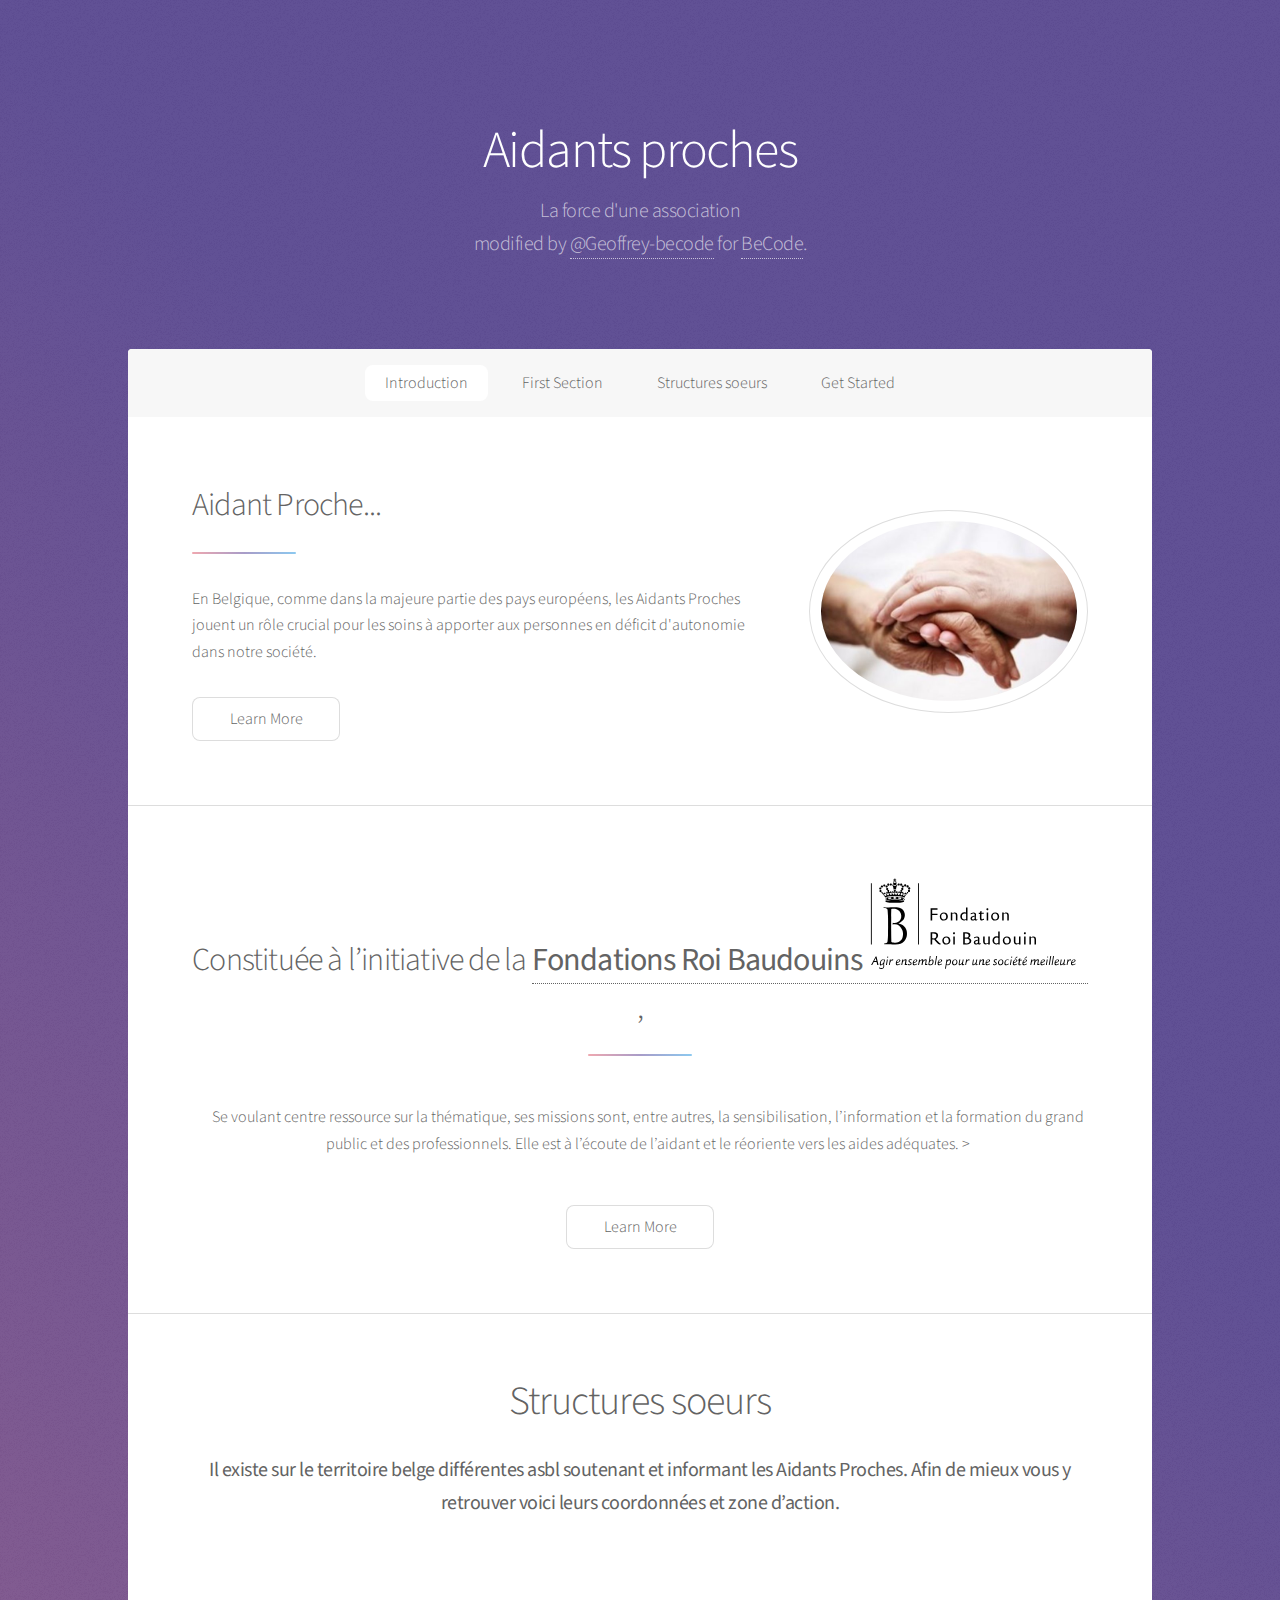
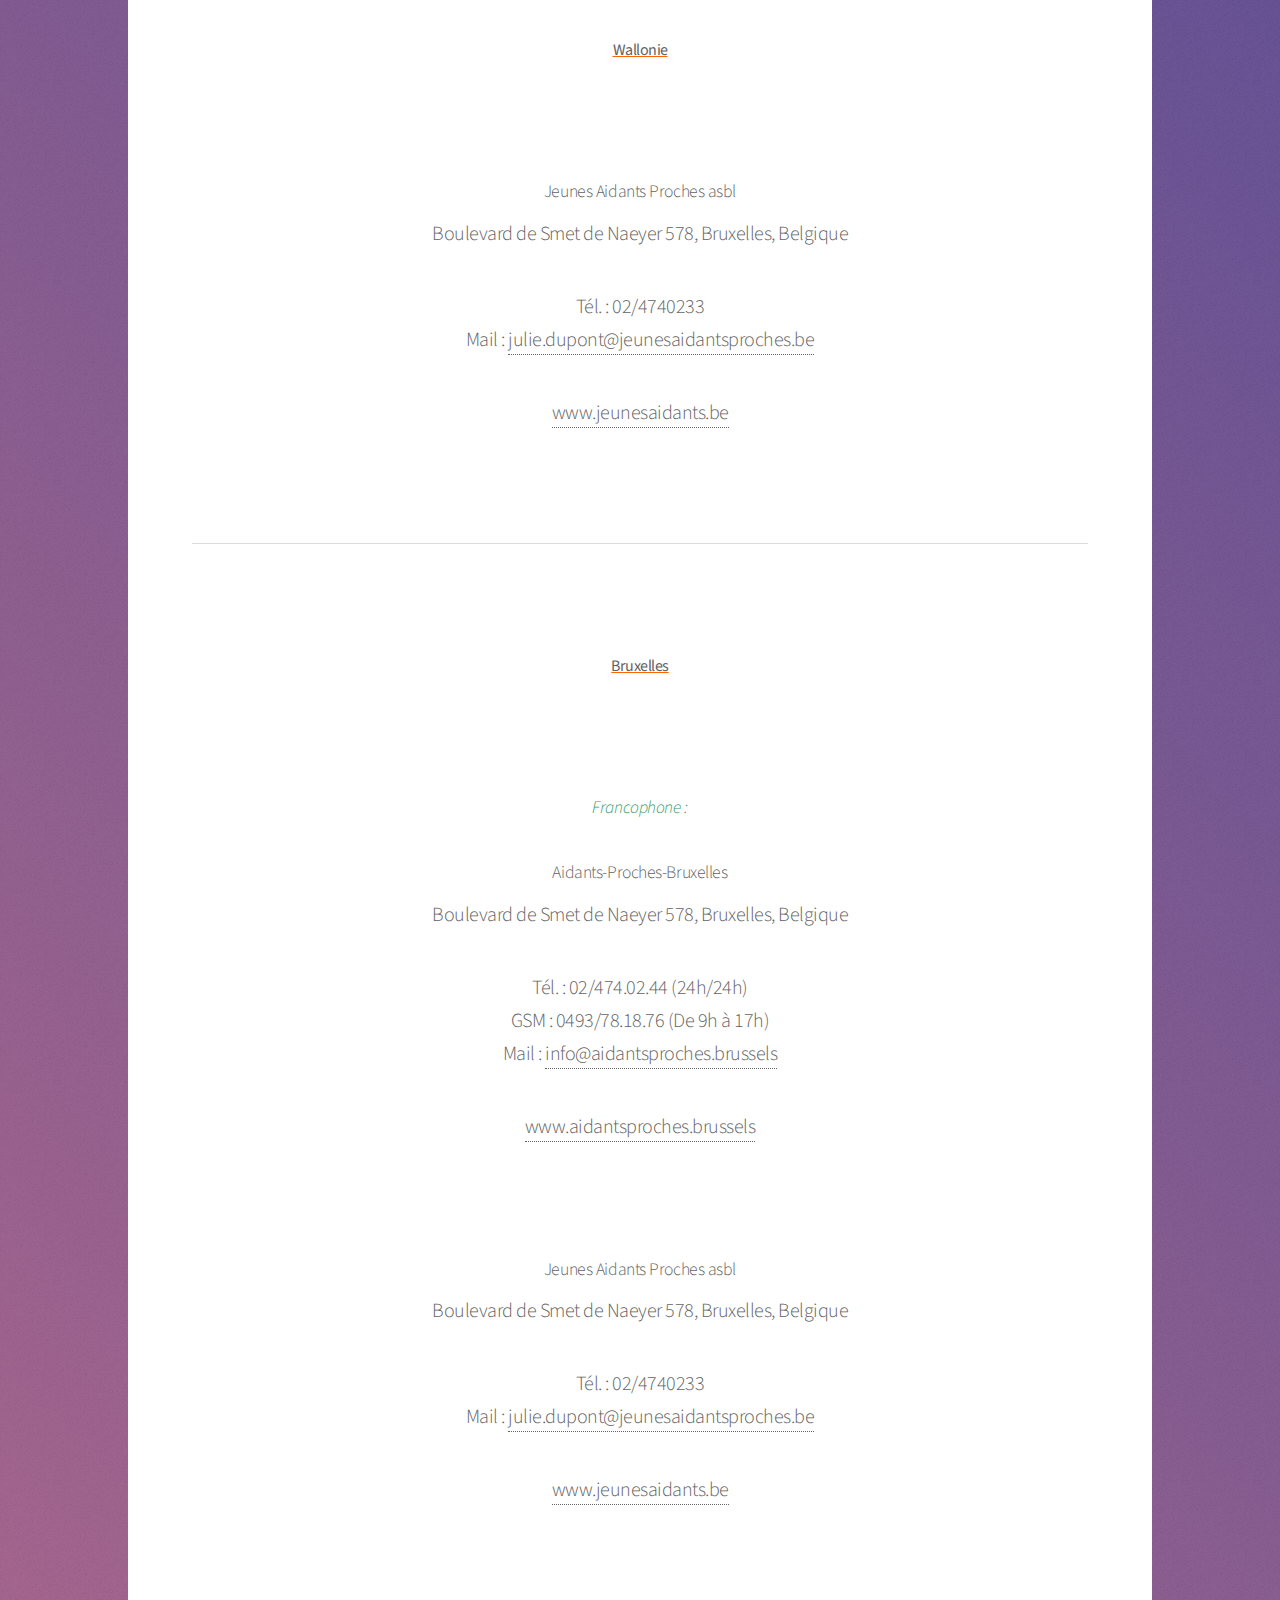
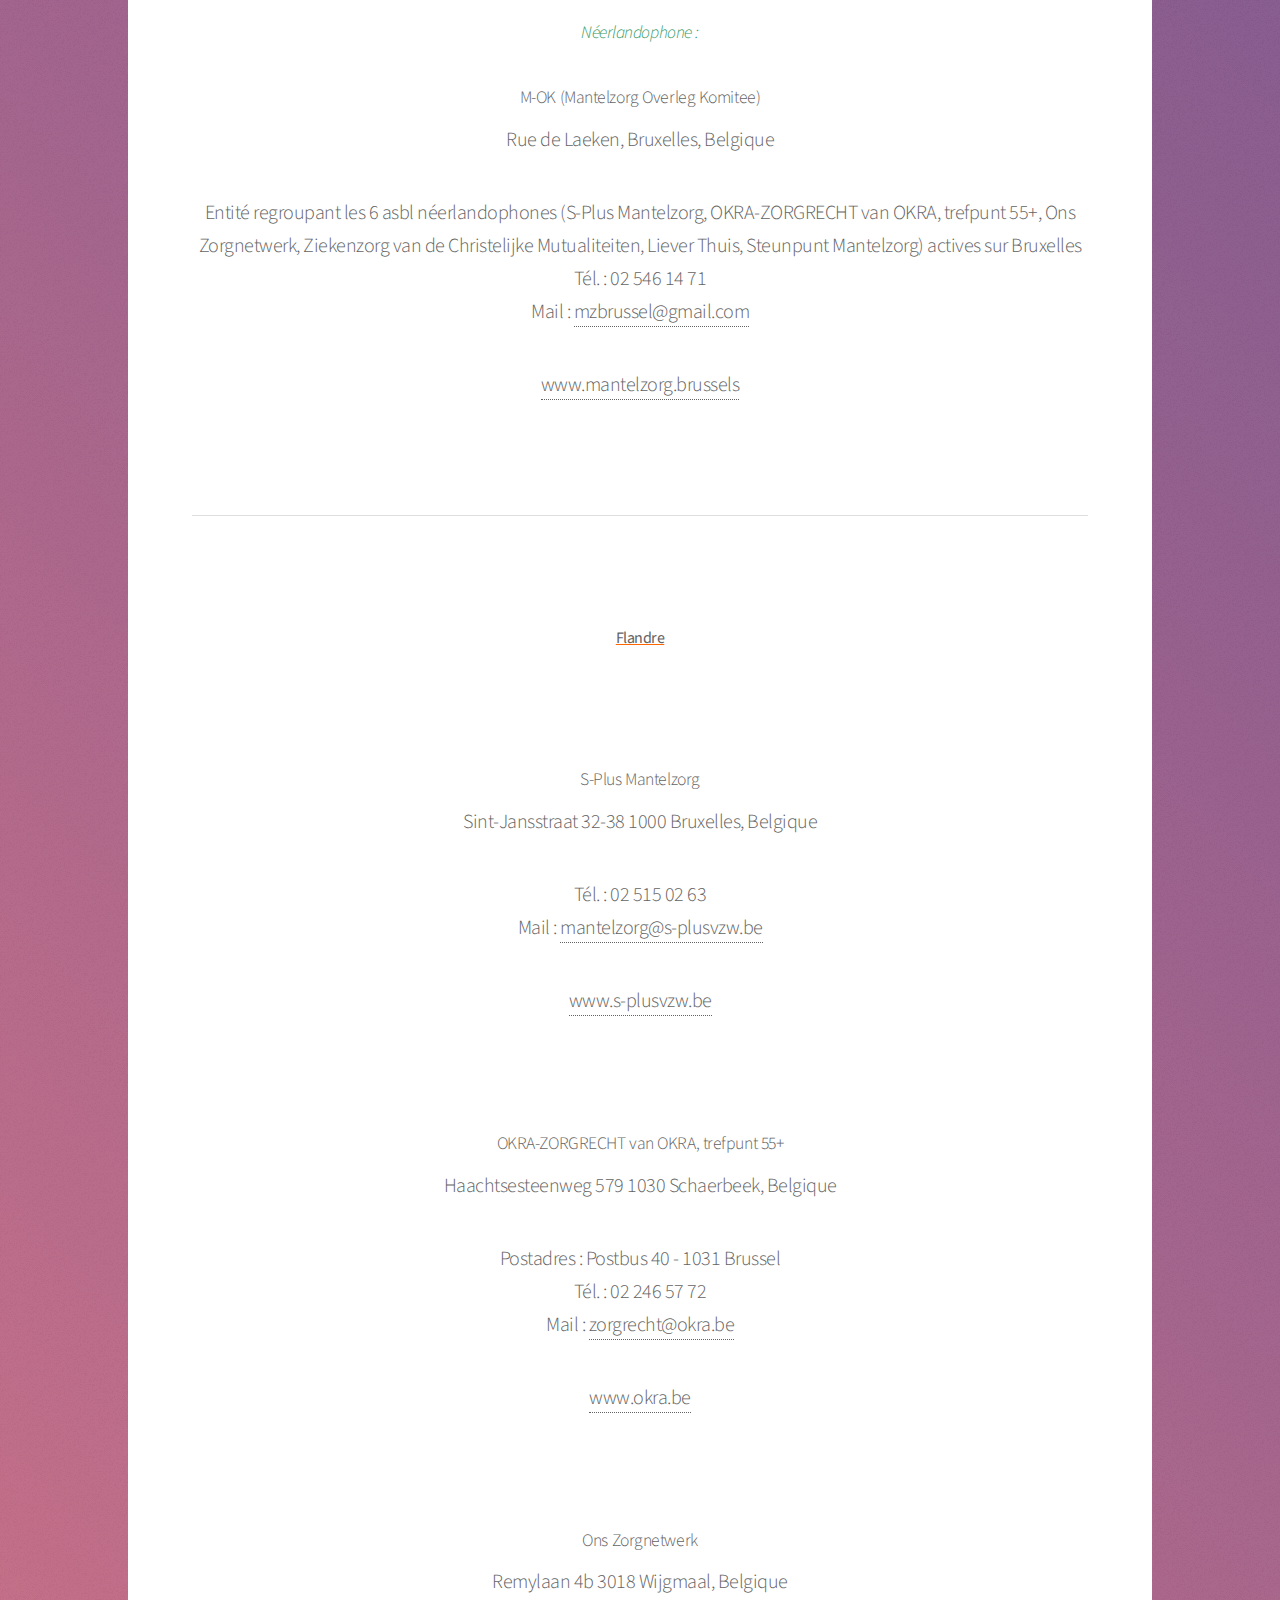
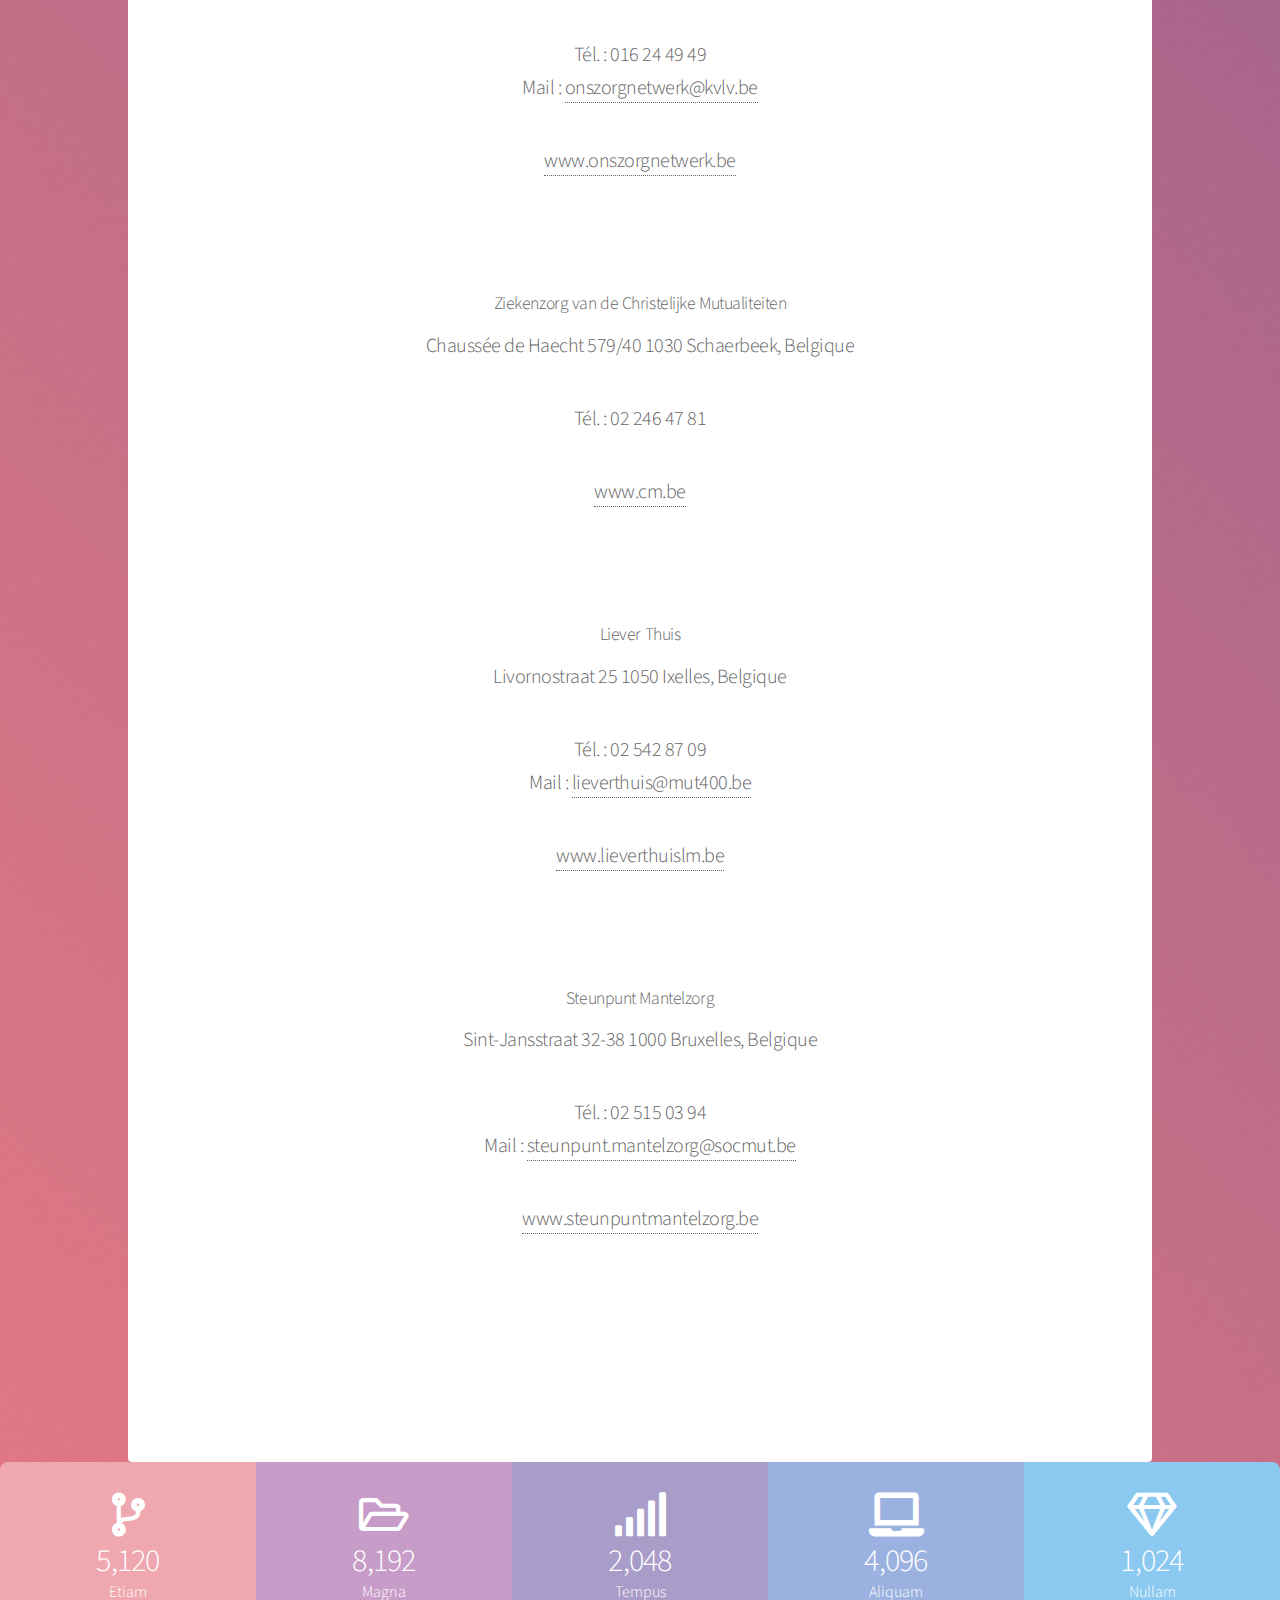
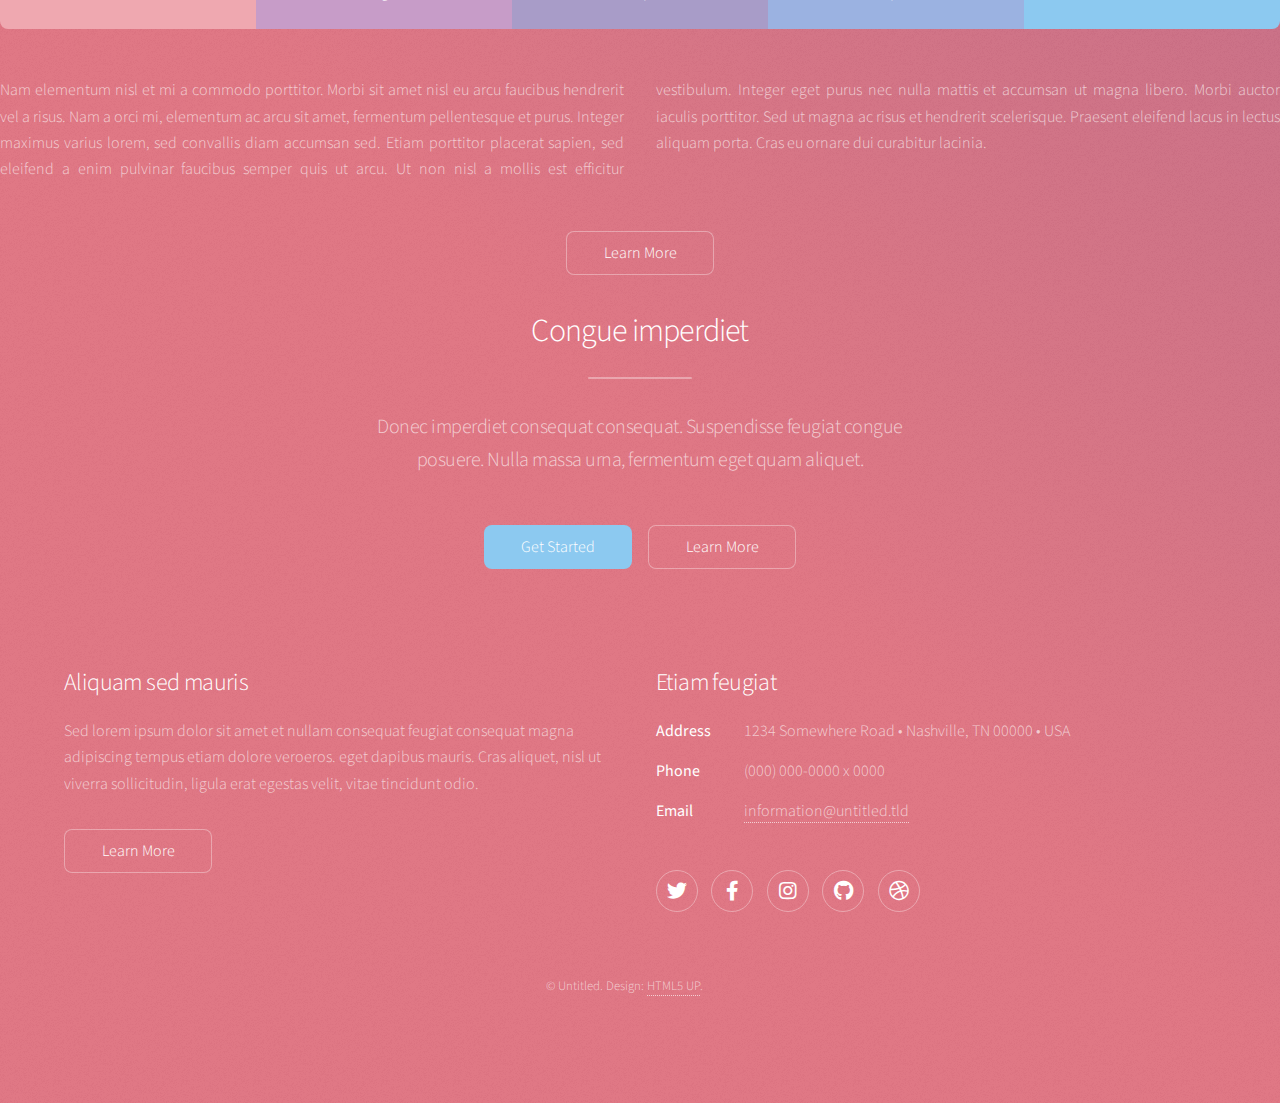
==== index.html @ 50bc7b6e "update" ====
<!DOCTYPE HTML>
<!--
	Stellar by HTML5 UP
	html5up.net | @ajlkn
	Free for personal and commercial use under the CCA 3.0 license (html5up.net/license)
-->
<html>
	<head>
		<title>Aidants proches ASBL | Représentation, Soutien, Information et Défense de la situation de l’Aidant Proche</title>
		<meta charset="utf-8" />
		<meta name="viewport" content="width=device-width, initial-scale=1, user-scalable=no" />
		<link rel="stylesheet" href="assets/css/main.css" />
		<noscript><link rel="stylesheet" href="assets/css/noscript.css" /></noscript>
	</head>
	<body class="is-preload">

		<!-- Wrapper -->
			<div id="wrapper">

				<!-- Header -->
					<header id="header" class="alt">
						<span class="logo"><img src="images/AP-logo-siège-quadri-CS5.jpg" alt="" /></span>
						<h1>Aidants proches</h1>
						<p>La force d'une association <br />
						modified by <a href="https://github.com/Geoffrey-becode">@Geoffrey-becode</a> for <a href="https://www.becode.org/">BeCode</a>.</p>
					</header>

				<!-- Nav -->
					<nav id="nav">
						<ul>
							<li><a href="#intro" class="active">Introduction</a></li>
							<li><a href="#first">First Section</a></li>
							<li><a href="#second">Structures soeurs</a></li>
							<li><a href="#cta">Get Started</a></li>
						</ul>
					</nav>

				<!-- Main -->
					<div id="main">

						<!-- Introduction -->
							<section id="intro" class="main">
								<div class="spotlight">
									<div class="content">
										<header class="major">
											<h2>Aidant Proche...</h2>
										</header>
										<p>En Belgique, comme dans la majeure partie des pays europ&eacute;ens, les Aidants Proches jouent un r&ocirc;le crucial pour les soins &agrave; apporter aux personnes en d&eacute;ficit d'autonomie dans notre soci&eacute;t&eacute;.</p>
										<ul class="actions">
											<li><a href="generic.html" class="button">Learn More</a></li>
										</ul>
									</div>
									<span class="image"><img src="images/aidant-proche-480x300.jpg" alt="" /></span>
								</div>
							</section>

						<!-- First Section -->
							<section id="first" class="main special">
								<header class="major">
									<h2>Constitu&eacute;e &agrave; l&rsquo;initiative de la <a href="https://www.kbs-frb.be/fr/" target="_blank"><strong> Fondations Roi Baudouins </strong> <span class="image" id="kbs"><img src="images/kbs_logo_fr.svg" alt="" /></span></a>,</h2>
								</header>
								<ul class="content">
									<p  l&rsquo;asbl Aidants Proches a pour but d&rsquo;aider et soutenir l&rsquo;aidant proche, dans toute sa transversalit&eacute;, quelle que soit la situation de d&eacute;pendance &agrave; laquelle il est confront&eacute;.
									L&rsquo;asbl se veut organe de vigilance et contribue &agrave; la reconnaissance officielle et &agrave; l&rsquo;acc&egrave;s aux droits sociaux pour aidants proches.<br />Se voulant centre ressource sur la th&eacute;matique, ses missions sont, entre autres, la sensibilisation, l&rsquo;information et la formation du grand public et des professionnels. Elle est &agrave; l&rsquo;&eacute;coute de l&rsquo;aidant et le r&eacute;oriente vers les aides ad&eacute;quates. ><p></p>
								</ul>
								<footer class="major">
									<ul class="actions special">
										<li><a href="generic.html" class="button">Learn More</a></li>
									</ul>
								</footer>
							</section>

						<!-- Second Section -->
							<section id="second" class="main special">
								<header class="major">
									<h1>
										Structures soeurs</h1>
									<div class="textualcontent main">
												<p><strong>Il existe sur le territoire belge diff&eacute;rentes asbl soutenant et informant les Aidants Proches. Afin de mieux vous y retrouver voici leurs coordonn&eacute;es et zone d&rsquo;action.</strong></p>
									<p>&nbsp;</p>
									<p><span style="text-decoration: underline; color: #ff6600; font-size: medium;"><strong>Wallonie</strong></span></p>
									<p>&nbsp;</p>
									<h4>Jeunes Aidants Proches&nbsp;asbl</h4>
									<p class="address">Boulevard de Smet de Naeyer 578, Bruxelles, Belgique</p>
									<p class="infosuppl">T&eacute;l. : 02/4740233<br /> Mail : <a href="mailto:julie.dupont@jeunesaidantsproches.be" target="_blank">julie.dupont@jeunesaidantsproches.be</a></p>
									<p class="infosuppl"><a href="https://www.jeunesaidantsproches.be/" target="_blank">www.jeunesaidants.be</a></p>
									<p class="infosuppl">&nbsp;</p>
									<hr />
									<p class="infosuppl">&nbsp;</p>
									<p class="infosuppl"><span style="text-decoration: underline; color: #ff6600; font-size: medium;"><strong>Bruxelles</strong></span></p>
									<p class="infosuppl">&nbsp;</p>
									<h4><em><span style="color: #339966;">Francophone&nbsp;:</span><br /><br /></em></h4>
									<h4>Aidants-Proches-Bruxelles</h4>
									<p class="address">Boulevard de Smet de Naeyer 578, Bruxelles, Belgique</p>
									<p class="infosuppl">T&eacute;l. : 02/474.02.44 (24h/24h) <br /> GSM : 0493/78.18.76 (De 9h &agrave; 17h)<br /> Mail : <a href="mailto:info@aidantsproches.brussels">info@aidantsproches.brussels</a></p>
									<p class="infosuppl"><a href="https://www.aidantsproches.brussels/" target="_blank">www.aidantsproches.brussels</a></p>
									<p class="infosuppl">&nbsp;</p>
									<h4>Jeunes Aidants Proches&nbsp;asbl</h4>
									<p class="address">Boulevard de Smet de Naeyer 578, Bruxelles, Belgique</p>
									<p class="infosuppl">T&eacute;l. : 02/4740233<br /> Mail : <a href="mailto:julie.dupont@jeunesaidantsproches.be" target="_blank">julie.dupont@jeunesaidantsproches.be</a></p>
									<p class="infosuppl"><a href="https://www.jeunesaidantsproches.be/" target="_blank">www.jeunesaidants.be</a></p>
									<p class="infosuppl">&nbsp;</p>
									<h4><em><span style="color: #339966;">N&eacute;erlandophone&nbsp;:</span></em></h4>
									<h4><br />M-OK (Mantelzorg Overleg Komitee)</h4>
									<p class="address">Rue de Laeken, Bruxelles, Belgique</p>
									<p class="infosuppl">Entit&eacute; regroupant les 6 asbl n&eacute;erlandophones (S-Plus Mantelzorg, OKRA-ZORGRECHT van OKRA, trefpunt 55+, Ons Zorgnetwerk, Ziekenzorg van de Christelijke Mutualiteiten, Liever Thuis, Steunpunt Mantelzorg) actives sur Bruxelles<br /> T&eacute;l. : 02 546 14 71<br /> Mail : <a href="mailto:mzbrussel@gmail.com" target="_blank">mzbrussel@gmail.com</a></p>
									<p class="infosuppl"><a href="http://www.mantelzorg.brussels/" target="_blank">www.mantelzorg.brussels</a></p>
									<p class="infosuppl">&nbsp;</p>
									<hr />
									<p class="infosuppl">&nbsp;</p>
									<p class="infosuppl"><span style="text-decoration: underline; color: #ff6600; font-size: medium;"><strong>Flandre</strong></span></p>
									<p class="infosuppl">&nbsp;</p>
									<h4>S-Plus&nbsp;Mantelzorg</h4>
									<p class="address">Sint-Jansstraat 32-38 1000 Bruxelles, Belgique</p>
									<p class="infosuppl">T&eacute;l. : 02 515&nbsp;02 63<br /> Mail : <a href="mailto:mantelzorg@s-plusvzw.be" target="_blank">mantelzorg@s-plusvzw.be</a></p>
									<p class="infosuppl"><a href="https://www.s-plusvzw.be/Pages/RegioMap.aspx?ori=http%3a%2f%2fwww.s-plusvzw.be%2fpages%2fdefault.aspx" target="_blank">www.s-plusvzw.be</a></p>
									<p class="infosuppl">&nbsp;</p>
									<h4>OKRA-ZORGRECHT van OKRA, trefpunt 55+</h4>
									<p class="address">Haachtsesteenweg 579 1030 Schaerbeek, Belgique</p>
									<p class="infosuppl">Postadres : Postbus 40 - 1031 Brussel<br /> T&eacute;l. : 02 246 57 72<br /> Mail : <a href="mailto:zorgrecht@okra.be" target="_blank">zorgrecht@okra.be</a></p>
									<p class="infosuppl"><a href="https://www.okra.be/" target="_blank">www.okra.be</a></p>
									<p class="infosuppl">&nbsp;</p>
									<h4>Ons Zorgnetwerk</h4>
									<p class="address">Remylaan 4b 3018 Wijgmaal, Belgique</p>
									<p class="infosuppl">T&eacute;l. : 016 24 49 49<br /> Mail : <a href="mailto:onszorgnetwerk@kvlv.be" target="_blank">onszorgnetwerk@kvlv.be</a></p>
									<p class="infosuppl"><a href="http://www.onszorgnetwerk.be/" target="_blank">www.onszorgnetwerk.be</a></p>
									<p class="infosuppl">&nbsp;</p>
									<h4>Ziekenzorg van de Christelijke Mutualiteiten</h4>
									<p class="address">Chauss&eacute;e de Haecht 579/40 1030 Schaerbeek, Belgique</p>
									<p class="infosuppl">T&eacute;l. : 02 246 47 81</p>
									<p class="infosuppl"><a href="https://www.cm.be/" target="_blank">www.cm.be</a></p>
									<p class="infosuppl">&nbsp;</p>
									<h4>Liever Thuis</h4>
									<p class="address">Livornostraat 25 1050 Ixelles, Belgique</p>
									<p class="infosuppl">T&eacute;l. : 02 542 87 09<br /> Mail : <a href="mailto:lieverthuis@mut400.be" target="_blank">lieverthuis@mut400.be</a></p>
									<p class="infosuppl"><a href="http://www.lieverthuislm.be" target="_blank">www.lieverthuislm.be</a></p>
									<p class="infosuppl">&nbsp;</p>
									<h4>Steunpunt Mantelzorg</h4>
									<p class="address">Sint-Jansstraat 32-38 1000 Bruxelles, Belgique</p>
									<p class="infosuppl">T&eacute;l. : 02 515 03 94<br /> Mail : <a href="mailto:steunpunt.mantelzorg@socmut.be" target="_blank">steunpunt.mantelzorg@socmut.be</a></p>
									<p class="infosuppl"><a href="http://www.steunpuntmantelzorg.be/" target="_blank">www.steunpuntmantelzorg.be</a></p>
									<p>&nbsp;</p>
									<p class="infosuppl">&nbsp;</p>	</div>
												</div>
											</div>
										</div>
								</header>
								<ul class="statistics">
									<li class="style1">
										<span class="icon solid fa-code-branch"></span>
										<strong>5,120</strong> Etiam
									</li>
									<li class="style2">
										<span class="icon fa-folder-open"></span>
										<strong>8,192</strong> Magna
									</li>
									<li class="style3">
										<span class="icon solid fa-signal"></span>
										<strong>2,048</strong> Tempus
									</li>
									<li class="style4">
										<span class="icon solid fa-laptop"></span>
										<strong>4,096</strong> Aliquam
									</li>
									<li class="style5">
										<span class="icon fa-gem"></span>
										<strong>1,024</strong> Nullam
									</li>
								</ul>
								<p class="content">Nam elementum nisl et mi a commodo porttitor. Morbi sit amet nisl eu arcu faucibus hendrerit vel a risus. Nam a orci mi, elementum ac arcu sit amet, fermentum pellentesque et purus. Integer maximus varius lorem, sed convallis diam accumsan sed. Etiam porttitor placerat sapien, sed eleifend a enim pulvinar faucibus semper quis ut arcu. Ut non nisl a mollis est efficitur vestibulum. Integer eget purus nec nulla mattis et accumsan ut magna libero. Morbi auctor iaculis porttitor. Sed ut magna ac risus et hendrerit scelerisque. Praesent eleifend lacus in lectus aliquam porta. Cras eu ornare dui curabitur lacinia.</p>
								<footer class="major">
									<ul class="actions special">
										<li><a href="generic.html" class="button">Learn More</a></li>
									</ul>
								</footer>
							</section>

						<!-- Get Started -->
							<section id="cta" class="main special">
								<header class="major">
									<h2>Congue imperdiet</h2>
									<p>Donec imperdiet consequat consequat. Suspendisse feugiat congue<br />
									posuere. Nulla massa urna, fermentum eget quam aliquet.</p>
								</header>
								<footer class="major">
									<ul class="actions special">
										<li><a href="generic.html" class="button primary">Get Started</a></li>
										<li><a href="generic.html" class="button">Learn More</a></li>
									</ul>
								</footer>
							</section>

					</div>

				<!-- Footer -->
					<footer id="footer">
						<section>
							<h2>Aliquam sed mauris</h2>
							<p>Sed lorem ipsum dolor sit amet et nullam consequat feugiat consequat magna adipiscing tempus etiam dolore veroeros. eget dapibus mauris. Cras aliquet, nisl ut viverra sollicitudin, ligula erat egestas velit, vitae tincidunt odio.</p>
							<ul class="actions">
								<li><a href="generic.html" class="button">Learn More</a></li>
							</ul>
						</section>
						<section>
							<h2>Etiam feugiat</h2>
							<dl class="alt">
								<dt>Address</dt>
								<dd>1234 Somewhere Road &bull; Nashville, TN 00000 &bull; USA</dd>
								<dt>Phone</dt>
								<dd>(000) 000-0000 x 0000</dd>
								<dt>Email</dt>
								<dd><a href="#">information@untitled.tld</a></dd>
							</dl>
							<ul class="icons">
								<li><a href="#" class="icon brands fa-twitter alt"><span class="label">Twitter</span></a></li>
								<li><a href="#" class="icon brands fa-facebook-f alt"><span class="label">Facebook</span></a></li>
								<li><a href="#" class="icon brands fa-instagram alt"><span class="label">Instagram</span></a></li>
								<li><a href="#" class="icon brands fa-github alt"><span class="label">GitHub</span></a></li>
								<li><a href="#" class="icon brands fa-dribbble alt"><span class="label">Dribbble</span></a></li>
							</ul>
						</section>
						<p class="copyright">&copy; Untitled. Design: <a href="https://html5up.net">HTML5 UP</a>.</p>
					</footer>

			</div>

		<!-- Scripts -->
			<script src="assets/js/jquery.min.js"></script>
			<script src="assets/js/jquery.scrollex.min.js"></script>
			<script src="assets/js/jquery.scrolly.min.js"></script>
			<script src="assets/js/browser.min.js"></script>
			<script src="assets/js/breakpoints.min.js"></script>
			<script src="assets/js/util.js"></script>
			<script src="assets/js/main.js"></script>

	</body>
</html>
---- assets/css/main.css ----
@import url(fontawesome-all.min.css);
@import 'https://fonts.googleapis.com/css?family=Source+Sans+Pro:300,400';

/*
	Stellar by HTML5 UP
	html5up.net | @ajlkn
	Free for personal and commercial use under the CCA 3.0 license (html5up.net/license)
*/

html, body, div, span, applet, object,
iframe, h1, h2, h3, h4, h5, h6, p, blockquote,
pre, a, abbr, acronym, address, big, cite,
code, del, dfn, em, img, ins, kbd, q, s, samp,
small, strike, strong, sub, sup, tt, var, b,
u, i, center, dl, dt, dd, ol, ul, li, fieldset,
form, label, legend, table, caption, tbody,
tfoot, thead, tr, th, td, article, aside,
canvas, details, embed, figure, figcaption,
footer, header, hgroup, menu, nav, output, ruby,
section, summary, time, mark, audio, video {
	margin: 0;
	padding: 0;
	border: 0;
	font-size: 100%;
	font: inherit;
	vertical-align: baseline;}

article, aside, details, figcaption, figure,
footer, header, hgroup, menu, nav, section {
	display: block;}

body {
	line-height: 1;
}

ol, ul {
	list-style: none;
}

blockquote, q {
	quotes: none;
}

	blockquote:before, blockquote:after, q:before, q:after {
		content: '';
		content: none;
	}

table {
	border-collapse: collapse;
	border-spacing: 0;
}

body {
	-webkit-text-size-adjust: none;
}

mark {
	background-color: transparent;
	color: inherit;
}

input::-moz-focus-inner {
	border: 0;
	padding: 0;
}

input, select, textarea {
	-moz-appearance: none;
	-webkit-appearance: none;
	-ms-appearance: none;
	appearance: none;
}

/* Basic */

	@-ms-viewport {
		width: device-width;
	}

	body {
		-ms-overflow-style: scrollbar;
	}

	@media screen and (max-width: 480px) {

		html, body {
			min-width: 320px;
		}

	}

	html {
		box-sizing: border-box;
	}

	*, *:before, *:after {
		box-sizing: inherit;
	}

	body {
		background-color: #935d8c;
		background-image: url("images/overlay.png"), -moz-linear-gradient(45deg, #e37682 15%, #5f4d93 85%);
		background-image: url("images/overlay.png"), -webkit-linear-gradient(45deg, #e37682 15%, #5f4d93 85%);
		background-image: url("images/overlay.png"), -ms-linear-gradient(45deg, #e37682 15%, #5f4d93 85%);
		background-image: url("images/overlay.png"), linear-gradient(45deg, #e37682 15%, #5f4d93 85%);
	}

		body.is-preload *, body.is-preload *:before, body.is-preload *:after {
			-moz-animation: none !important;
			-webkit-animation: none !important;
			-ms-animation: none !important;
			animation: none !important;
			-moz-transition: none !important;
			-webkit-transition: none !important;
			-ms-transition: none !important;
			transition: none !important;
		}

/* Type */

	body {
		background-color: #935d8c;
		color: rgba(255, 255, 255, 0.65);
	}

	body, input, select, textarea {
		font-family: "Source Sans Pro", Helvetica, sans-serif;
		font-size: 17pt;
		font-weight: 300;
		line-height: 1.65;
	}

		@media screen and (max-width: 1680px) {

			body, input, select, textarea {
				font-size: 14pt;
			}

		}

		@media screen and (max-width: 1280px) {

			body, input, select, textarea {
				font-size: 12pt;
			}

		}

		@media screen and (max-width: 360px) {

			body, input, select, textarea {
				font-size: 11pt;
			}

		}

	a {
		-moz-transition: color 0.2s ease, border-bottom 0.2s ease;
		-webkit-transition: color 0.2s ease, border-bottom 0.2s ease;
		-ms-transition: color 0.2s ease, border-bottom 0.2s ease;
		transition: color 0.2s ease, border-bottom 0.2s ease;
		text-decoration: none;
		border-bottom: dotted 1px;
		color: inherit;
	}

		a:hover {
			border-bottom-color: transparent;
		}

	strong, b {
		font-weight: 400;
	}

	em, i {
		font-style: italic;
	}

	p {
		margin: 0 0 2em 0;
	}

		p.content {
			-moz-columns: 20em 2;
			-webkit-columns: 20em 2;
			-ms-columns: 20em 2;
			columns: 20em 2;
			-moz-column-gap: 2em;
			-webkit-column-gap: 2em;
			-ms-column-gap: 2em;
			column-gap: 2em;
			text-align: justify;
		}

	h1, h2, h3, h4, h5, h6 {
		font-weight: 300;
		line-height: 1.5;
		margin: 0 0 0.7em 0;
		letter-spacing: -0.025em;
	}

		h1 a, h2 a, h3 a, h4 a, h5 a, h6 a {
			color: inherit;
			text-decoration: none;
		}

	h1 {
		font-size: 2.5em;
		line-height: 1.2;
	}

	h2 {
		font-size: 1.5em;
	}

	h3 {
		font-size: 1.25em;
	}

	h4 {
		font-size: 1.1em;
	}

	h5 {
		font-size: 0.9em;
	}

	h6 {
		font-size: 0.7em;
	}

	@media screen and (max-width: 736px) {

		h1 {
			font-size: 2em;
		}

	}

	sub {
		font-size: 0.8em;
		position: relative;
		top: 0.5em;
	}

	sup {
		font-size: 0.8em;
		position: relative;
		top: -0.5em;
	}

	blockquote {
		border-left: solid 4px;
		font-style: italic;
		margin: 0 0 2em 0;
		padding: 0.5em 0 0.5em 2em;
	}

	code {
		border-radius: 8px;
		border: solid 1px;
		font-family: "Courier New", monospace;
		font-size: 0.9em;
		margin: 0 0.25em;
		padding: 0.25em 0.65em;
	}

	pre {
		-webkit-overflow-scrolling: touch;
		font-family: "Courier New", monospace;
		font-size: 0.9em;
		margin: 0 0 2em 0;
	}

		pre code {
			display: block;
			line-height: 1.75;
			padding: 1em 1.5em;
			overflow-x: auto;
		}

	hr {
		border: 0;
		border-bottom: solid 1px;
		margin: 2em 0;
	}

		hr.major {
			margin: 3em 0;
		}

	.align-left {
		text-align: left;
	}

	.align-center {
		text-align: center;
	}

	.align-right {
		text-align: right;
	}

	input, select, textarea {
		color: #ffffff;
	}

	a:hover {
		color: #ffffff;
	}

	strong, b {
		color: #ffffff;
	}

	h1, h2, h3, h4, h5, h6 {
		color: #ffffff;
	}

	blockquote {
		border-left-color: rgba(255, 255, 255, 0.35);
	}

	code {
		background: rgba(255, 255, 255, 0.075);
		border-color: rgba(255, 255, 255, 0.35);
	}

	hr {
		border-bottom-color: rgba(255, 255, 255, 0.35);
	}

/* Row */

	.row {
		display: flex;
		flex-wrap: wrap;
		box-sizing: border-box;
		align-items: stretch;
	}

		.row > * {
			box-sizing: border-box;
		}

		.row.gtr-uniform > * > :last-child {
			margin-bottom: 0;
		}

		.row.aln-left {
			justify-content: flex-start;
		}

		.row.aln-center {
			justify-content: center;
		}

		.row.aln-right {
			justify-content: flex-end;
		}

		.row.aln-top {
			align-items: flex-start;
		}

		.row.aln-middle {
			align-items: center;
		}

		.row.aln-bottom {
			align-items: flex-end;
		}

		.row > .imp {
			order: -1;
		}

		.row > .col-1 {
			width: 8.33333%;
		}

		.row > .off-1 {
			margin-left: 8.33333%;
		}

		.row > .col-2 {
			width: 16.66667%;
		}

		.row > .off-2 {
			margin-left: 16.66667%;
		}

		.row > .col-3 {
			width: 25%;
		}

		.row > .off-3 {
			margin-left: 25%;
		}

		.row > .col-4 {
			width: 33.33333%;
		}

		.row > .off-4 {
			margin-left: 33.33333%;
		}

		.row > .col-5 {
			width: 41.66667%;
		}

		.row > .off-5 {
			margin-left: 41.66667%;
		}

		.row > .col-6 {
			width: 50%;
		}

		.row > .off-6 {
			margin-left: 50%;
		}

		.row > .col-7 {
			width: 58.33333%;
		}

		.row > .off-7 {
			margin-left: 58.33333%;
		}

		.row > .col-8 {
			width: 66.66667%;
		}

		.row > .off-8 {
			margin-left: 66.66667%;
		}

		.row > .col-9 {
			width: 75%;
		}

		.row > .off-9 {
			margin-left: 75%;
		}

		.row > .col-10 {
			width: 83.33333%;
		}

		.row > .off-10 {
			margin-left: 83.33333%;
		}

		.row > .col-11 {
			width: 91.66667%;
		}

		.row > .off-11 {
			margin-left: 91.66667%;
		}

		.row > .col-12 {
			width: 100%;
		}

		.row > .off-12 {
			margin-left: 100%;
		}

		.row.gtr-0 {
			margin-top: 0;
			margin-left: 0em;
		}

			.row.gtr-0 > * {
				padding: 0 0 0 0em;
			}

			.row.gtr-0.gtr-uniform {
				margin-top: 0em;
			}

				.row.gtr-0.gtr-uniform > * {
					padding-top: 0em;
				}

		.row.gtr-25 {
			margin-top: 0;
			margin-left: -0.375em;
		}

			.row.gtr-25 > * {
				padding: 0 0 0 0.375em;
			}

			.row.gtr-25.gtr-uniform {
				margin-top: -0.375em;
			}

				.row.gtr-25.gtr-uniform > * {
					padding-top: 0.375em;
				}

		.row.gtr-50 {
			margin-top: 0;
			margin-left: -0.75em;
		}

			.row.gtr-50 > * {
				padding: 0 0 0 0.75em;
			}

			.row.gtr-50.gtr-uniform {
				margin-top: -0.75em;
			}

				.row.gtr-50.gtr-uniform > * {
					padding-top: 0.75em;
				}

		.row {
			margin-top: 0;
			margin-left: -1.5em;
		}

			.row > * {
				padding: 0 0 0 1.5em;
			}

			.row.gtr-uniform {
				margin-top: -1.5em;
			}

				.row.gtr-uniform > * {
					padding-top: 1.5em;
				}

		.row.gtr-150 {
			margin-top: 0;
			margin-left: -2.25em;
		}

			.row.gtr-150 > * {
				padding: 0 0 0 2.25em;
			}

			.row.gtr-150.gtr-uniform {
				margin-top: -2.25em;
			}

				.row.gtr-150.gtr-uniform > * {
					padding-top: 2.25em;
				}

		.row.gtr-200 {
			margin-top: 0;
			margin-left: -3em;
		}

			.row.gtr-200 > * {
				padding: 0 0 0 3em;
			}

			.row.gtr-200.gtr-uniform {
				margin-top: -3em;
			}

				.row.gtr-200.gtr-uniform > * {
					padding-top: 3em;
				}

		@media screen and (max-width: 1680px) {

			.row {
				display: flex;
				flex-wrap: wrap;
				box-sizing: border-box;
				align-items: stretch;
			}

				.row > * {
					box-sizing: border-box;
				}

				.row.gtr-uniform > * > :last-child {
					margin-bottom: 0;
				}

				.row.aln-left {
					justify-content: flex-start;
				}

				.row.aln-center {
					justify-content: center;
				}

				.row.aln-right {
					justify-content: flex-end;
				}

				.row.aln-top {
					align-items: flex-start;
				}

				.row.aln-middle {
					align-items: center;
				}

				.row.aln-bottom {
					align-items: flex-end;
				}

				.row > .imp-xlarge {
					order: -1;
				}

				.row > .col-1-xlarge {
					width: 8.33333%;
				}

				.row > .off-1-xlarge {
					margin-left: 8.33333%;
				}

				.row > .col-2-xlarge {
					width: 16.66667%;
				}

				.row > .off-2-xlarge {
					margin-left: 16.66667%;
				}

				.row > .col-3-xlarge {
					width: 25%;
				}

				.row > .off-3-xlarge {
					margin-left: 25%;
				}

				.row > .col-4-xlarge {
					width: 33.33333%;
				}

				.row > .off-4-xlarge {
					margin-left: 33.33333%;
				}

				.row > .col-5-xlarge {
					width: 41.66667%;
				}

				.row > .off-5-xlarge {
					margin-left: 41.66667%;
				}

				.row > .col-6-xlarge {
					width: 50%;
				}

				.row > .off-6-xlarge {
					margin-left: 50%;
				}

				.row > .col-7-xlarge {
					width: 58.33333%;
				}

				.row > .off-7-xlarge {
					margin-left: 58.33333%;
				}

				.row > .col-8-xlarge {
					width: 66.66667%;
				}

				.row > .off-8-xlarge {
					margin-left: 66.66667%;
				}

				.row > .col-9-xlarge {
					width: 75%;
				}

				.row > .off-9-xlarge {
					margin-left: 75%;
				}

				.row > .col-10-xlarge {
					width: 83.33333%;
				}

				.row > .off-10-xlarge {
					margin-left: 83.33333%;
				}

				.row > .col-11-xlarge {
					width: 91.66667%;
				}

				.row > .off-11-xlarge {
					margin-left: 91.66667%;
				}

				.row > .col-12-xlarge {
					width: 100%;
				}

				.row > .off-12-xlarge {
					margin-left: 100%;
				}

				.row.gtr-0 {
					margin-top: 0;
					margin-left: 0em;
				}

					.row.gtr-0 > * {
						padding: 0 0 0 0em;
					}

					.row.gtr-0.gtr-uniform {
						margin-top: 0em;
					}

						.row.gtr-0.gtr-uniform > * {
							padding-top: 0em;
						}

				.row.gtr-25 {
					margin-top: 0;
					margin-left: -0.375em;
				}

					.row.gtr-25 > * {
						padding: 0 0 0 0.375em;
					}

					.row.gtr-25.gtr-uniform {
						margin-top: -0.375em;
					}

						.row.gtr-25.gtr-uniform > * {
							padding-top: 0.375em;
						}

				.row.gtr-50 {
					margin-top: 0;
					margin-left: -0.75em;
				}

					.row.gtr-50 > * {
						padding: 0 0 0 0.75em;
					}

					.row.gtr-50.gtr-uniform {
						margin-top: -0.75em;
					}

						.row.gtr-50.gtr-uniform > * {
							padding-top: 0.75em;
						}

				.row {
					margin-top: 0;
					margin-left: -1.5em;
				}

					.row > * {
						padding: 0 0 0 1.5em;
					}

					.row.gtr-uniform {
						margin-top: -1.5em;
					}

						.row.gtr-uniform > * {
							padding-top: 1.5em;
						}

				.row.gtr-150 {
					margin-top: 0;
					margin-left: -2.25em;
				}

					.row.gtr-150 > * {
						padding: 0 0 0 2.25em;
					}

					.row.gtr-150.gtr-uniform {
						margin-top: -2.25em;
					}

						.row.gtr-150.gtr-uniform > * {
							padding-top: 2.25em;
						}

				.row.gtr-200 {
					margin-top: 0;
					margin-left: -3em;
				}

					.row.gtr-200 > * {
						padding: 0 0 0 3em;
					}

					.row.gtr-200.gtr-uniform {
						margin-top: -3em;
					}

						.row.gtr-200.gtr-uniform > * {
							padding-top: 3em;
						}

		}

		@media screen and (max-width: 1280px) {

			.row {
				display: flex;
				flex-wrap: wrap;
				box-sizing: border-box;
				align-items: stretch;
			}

				.row > * {
					box-sizing: border-box;
				}

				.row.gtr-uniform > * > :last-child {
					margin-bottom: 0;
				}

				.row.aln-left {
					justify-content: flex-start;
				}

				.row.aln-center {
					justify-content: center;
				}

				.row.aln-right {
					justify-content: flex-end;
				}

				.row.aln-top {
					align-items: flex-start;
				}

				.row.aln-middle {
					align-items: center;
				}

				.row.aln-bottom {
					align-items: flex-end;
				}

				.row > .imp-large {
					order: -1;
				}

				.row > .col-1-large {
					width: 8.33333%;
				}

				.row > .off-1-large {
					margin-left: 8.33333%;
				}

				.row > .col-2-large {
					width: 16.66667%;
				}

				.row > .off-2-large {
					margin-left: 16.66667%;
				}

				.row > .col-3-large {
					width: 25%;
				}

				.row > .off-3-large {
					margin-left: 25%;
				}

				.row > .col-4-large {
					width: 33.33333%;
				}

				.row > .off-4-large {
					margin-left: 33.33333%;
				}

				.row > .col-5-large {
					width: 41.66667%;
				}

				.row > .off-5-large {
					margin-left: 41.66667%;
				}

				.row > .col-6-large {
					width: 50%;
				}

				.row > .off-6-large {
					margin-left: 50%;
				}

				.row > .col-7-large {
					width: 58.33333%;
				}

				.row > .off-7-large {
					margin-left: 58.33333%;
				}

				.row > .col-8-large {
					width: 66.66667%;
				}

				.row > .off-8-large {
					margin-left: 66.66667%;
				}

				.row > .col-9-large {
					width: 75%;
				}

				.row > .off-9-large {
					margin-left: 75%;
				}

				.row > .col-10-large {
					width: 83.33333%;
				}

				.row > .off-10-large {
					margin-left: 83.33333%;
				}

				.row > .col-11-large {
					width: 91.66667%;
				}

				.row > .off-11-large {
					margin-left: 91.66667%;
				}

				.row > .col-12-large {
					width: 100%;
				}

				.row > .off-12-large {
					margin-left: 100%;
				}

				.row.gtr-0 {
					margin-top: 0;
					margin-left: 0em;
				}

					.row.gtr-0 > * {
						padding: 0 0 0 0em;
					}

					.row.gtr-0.gtr-uniform {
						margin-top: 0em;
					}

						.row.gtr-0.gtr-uniform > * {
							padding-top: 0em;
						}

				.row.gtr-25 {
					margin-top: 0;
					margin-left: -0.375em;
				}

					.row.gtr-25 > * {
						padding: 0 0 0 0.375em;
					}

					.row.gtr-25.gtr-uniform {
						margin-top: -0.375em;
					}

						.row.gtr-25.gtr-uniform > * {
							padding-top: 0.375em;
						}

				.row.gtr-50 {
					margin-top: 0;
					margin-left: -0.75em;
				}

					.row.gtr-50 > * {
						padding: 0 0 0 0.75em;
					}

					.row.gtr-50.gtr-uniform {
						margin-top: -0.75em;
					}

						.row.gtr-50.gtr-uniform > * {
							padding-top: 0.75em;
						}

				.row {
					margin-top: 0;
					margin-left: -1.5em;
				}

					.row > * {
						padding: 0 0 0 1.5em;
					}

					.row.gtr-uniform {
						margin-top: -1.5em;
					}

						.row.gtr-uniform > * {
							padding-top: 1.5em;
						}

				.row.gtr-150 {
					margin-top: 0;
					margin-left: -2.25em;
				}

					.row.gtr-150 > * {
						padding: 0 0 0 2.25em;
					}

					.row.gtr-150.gtr-uniform {
						margin-top: -2.25em;
					}

						.row.gtr-150.gtr-uniform > * {
							padding-top: 2.25em;
						}

				.row.gtr-200 {
					margin-top: 0;
					margin-left: -3em;
				}

					.row.gtr-200 > * {
						padding: 0 0 0 3em;
					}

					.row.gtr-200.gtr-uniform {
						margin-top: -3em;
					}

						.row.gtr-200.gtr-uniform > * {
							padding-top: 3em;
						}

		}

		@media screen and (max-width: 980px) {

			.row {
				display: flex;
				flex-wrap: wrap;
				box-sizing: border-box;
				align-items: stretch;
			}

				.row > * {
					box-sizing: border-box;
				}

				.row.gtr-uniform > * > :last-child {
					margin-bottom: 0;
				}

				.row.aln-left {
					justify-content: flex-start;
				}

				.row.aln-center {
					justify-content: center;
				}

				.row.aln-right {
					justify-content: flex-end;
				}

				.row.aln-top {
					align-items: flex-start;
				}

				.row.aln-middle {
					align-items: center;
				}

				.row.aln-bottom {
					align-items: flex-end;
				}

				.row > .imp-medium {
					order: -1;
				}

				.row > .col-1-medium {
					width: 8.33333%;
				}

				.row > .off-1-medium {
					margin-left: 8.33333%;
				}

				.row > .col-2-medium {
					width: 16.66667%;
				}

				.row > .off-2-medium {
					margin-left: 16.66667%;
				}

				.row > .col-3-medium {
					width: 25%;
				}

				.row > .off-3-medium {
					margin-left: 25%;
				}

				.row > .col-4-medium {
					width: 33.33333%;
				}

				.row > .off-4-medium {
					margin-left: 33.33333%;
				}

				.row > .col-5-medium {
					width: 41.66667%;
				}

				.row > .off-5-medium {
					margin-left: 41.66667%;
				}

				.row > .col-6-medium {
					width: 50%;
				}

				.row > .off-6-medium {
					margin-left: 50%;
				}

				.row > .col-7-medium {
					width: 58.33333%;
				}

				.row > .off-7-medium {
					margin-left: 58.33333%;
				}

				.row > .col-8-medium {
					width: 66.66667%;
				}

				.row > .off-8-medium {
					margin-left: 66.66667%;
				}

				.row > .col-9-medium {
					width: 75%;
				}

				.row > .off-9-medium {
					margin-left: 75%;
				}

				.row > .col-10-medium {
					width: 83.33333%;
				}

				.row > .off-10-medium {
					margin-left: 83.33333%;
				}

				.row > .col-11-medium {
					width: 91.66667%;
				}

				.row > .off-11-medium {
					margin-left: 91.66667%;
				}

				.row > .col-12-medium {
					width: 100%;
				}

				.row > .off-12-medium {
					margin-left: 100%;
				}

				.row.gtr-0 {
					margin-top: 0;
					margin-left: 0em;
				}

					.row.gtr-0 > * {
						padding: 0 0 0 0em;
					}

					.row.gtr-0.gtr-uniform {
						margin-top: 0em;
					}

						.row.gtr-0.gtr-uniform > * {
							padding-top: 0em;
						}

				.row.gtr-25 {
					margin-top: 0;
					margin-left: -0.375em;
				}

					.row.gtr-25 > * {
						padding: 0 0 0 0.375em;
					}

					.row.gtr-25.gtr-uniform {
						margin-top: -0.375em;
					}

						.row.gtr-25.gtr-uniform > * {
							padding-top: 0.375em;
						}

				.row.gtr-50 {
					margin-top: 0;
					margin-left: -0.75em;
				}

					.row.gtr-50 > * {
						padding: 0 0 0 0.75em;
					}

					.row.gtr-50.gtr-uniform {
						margin-top: -0.75em;
					}

						.row.gtr-50.gtr-uniform > * {
							padding-top: 0.75em;
						}

				.row {
					margin-top: 0;
					margin-left: -1.5em;
				}

					.row > * {
						padding: 0 0 0 1.5em;
					}

					.row.gtr-uniform {
						margin-top: -1.5em;
					}

						.row.gtr-uniform > * {
							padding-top: 1.5em;
						}

				.row.gtr-150 {
					margin-top: 0;
					margin-left: -2.25em;
				}

					.row.gtr-150 > * {
						padding: 0 0 0 2.25em;
					}

					.row.gtr-150.gtr-uniform {
						margin-top: -2.25em;
					}

						.row.gtr-150.gtr-uniform > * {
							padding-top: 2.25em;
						}

				.row.gtr-200 {
					margin-top: 0;
					margin-left: -3em;
				}

					.row.gtr-200 > * {
						padding: 0 0 0 3em;
					}

					.row.gtr-200.gtr-uniform {
						margin-top: -3em;
					}

						.row.gtr-200.gtr-uniform > * {
							padding-top: 3em;
						}

		}

		@media screen and (max-width: 736px) {

			.row {
				display: flex;
				flex-wrap: wrap;
				box-sizing: border-box;
				align-items: stretch;
			}

				.row > * {
					box-sizing: border-box;
				}

				.row.gtr-uniform > * > :last-child {
					margin-bottom: 0;
				}

				.row.aln-left {
					justify-content: flex-start;
				}

				.row.aln-center {
					justify-content: center;
				}

				.row.aln-right {
					justify-content: flex-end;
				}

				.row.aln-top {
					align-items: flex-start;
				}

				.row.aln-middle {
					align-items: center;
				}

				.row.aln-bottom {
					align-items: flex-end;
				}

				.row > .imp-small {
					order: -1;
				}

				.row > .col-1-small {
					width: 8.33333%;
				}

				.row > .off-1-small {
					margin-left: 8.33333%;
				}

				.row > .col-2-small {
					width: 16.66667%;
				}

				.row > .off-2-small {
					margin-left: 16.66667%;
				}

				.row > .col-3-small {
					width: 25%;
				}

				.row > .off-3-small {
					margin-left: 25%;
				}

				.row > .col-4-small {
					width: 33.33333%;
				}

				.row > .off-4-small {
					margin-left: 33.33333%;
				}

				.row > .col-5-small {
					width: 41.66667%;
				}

				.row > .off-5-small {
					margin-left: 41.66667%;
				}

				.row > .col-6-small {
					width: 50%;
				}

				.row > .off-6-small {
					margin-left: 50%;
				}

				.row > .col-7-small {
					width: 58.33333%;
				}

				.row > .off-7-small {
					margin-left: 58.33333%;
				}

				.row > .col-8-small {
					width: 66.66667%;
				}

				.row > .off-8-small {
					margin-left: 66.66667%;
				}

				.row > .col-9-small {
					width: 75%;
				}

				.row > .off-9-small {
					margin-left: 75%;
				}

				.row > .col-10-small {
					width: 83.33333%;
				}

				.row > .off-10-small {
					margin-left: 83.33333%;
				}

				.row > .col-11-small {
					width: 91.66667%;
				}

				.row > .off-11-small {
					margin-left: 91.66667%;
				}

				.row > .col-12-small {
					width: 100%;
				}

				.row > .off-12-small {
					margin-left: 100%;
				}

				.row.gtr-0 {
					margin-top: 0;
					margin-left: 0em;
				}

					.row.gtr-0 > * {
						padding: 0 0 0 0em;
					}

					.row.gtr-0.gtr-uniform {
						margin-top: 0em;
					}

						.row.gtr-0.gtr-uniform > * {
							padding-top: 0em;
						}

				.row.gtr-25 {
					margin-top: 0;
					margin-left: -0.25em;
				}

					.row.gtr-25 > * {
						padding: 0 0 0 0.25em;
					}

					.row.gtr-25.gtr-uniform {
						margin-top: -0.25em;
					}

						.row.gtr-25.gtr-uniform > * {
							padding-top: 0.25em;
						}

				.row.gtr-50 {
					margin-top: 0;
					margin-left: -0.5em;
				}

					.row.gtr-50 > * {
						padding: 0 0 0 0.5em;
					}

					.row.gtr-50.gtr-uniform {
						margin-top: -0.5em;
					}

						.row.gtr-50.gtr-uniform > * {
							padding-top: 0.5em;
						}

				.row {
					margin-top: 0;
					margin-left: -1em;
				}

					.row > * {
						padding: 0 0 0 1em;
					}

					.row.gtr-uniform {
						margin-top: -1em;
					}

						.row.gtr-uniform > * {
							padding-top: 1em;
						}

				.row.gtr-150 {
					margin-top: 0;
					margin-left: -1.5em;
				}

					.row.gtr-150 > * {
						padding: 0 0 0 1.5em;
					}

					.row.gtr-150.gtr-uniform {
						margin-top: -1.5em;
					}

						.row.gtr-150.gtr-uniform > * {
							padding-top: 1.5em;
						}

				.row.gtr-200 {
					margin-top: 0;
					margin-left: -2em;
				}

					.row.gtr-200 > * {
						padding: 0 0 0 2em;
					}

					.row.gtr-200.gtr-uniform {
						margin-top: -2em;
					}

						.row.gtr-200.gtr-uniform > * {
							padding-top: 2em;
						}

		}

		@media screen and (max-width: 480px) {

			.row {
				display: flex;
				flex-wrap: wrap;
				box-sizing: border-box;
				align-items: stretch;
			}

				.row > * {
					box-sizing: border-box;
				}

				.row.gtr-uniform > * > :last-child {
					margin-bottom: 0;
				}

				.row.aln-left {
					justify-content: flex-start;
				}

				.row.aln-center {
					justify-content: center;
				}

				.row.aln-right {
					justify-content: flex-end;
				}

				.row.aln-top {
					align-items: flex-start;
				}

				.row.aln-middle {
					align-items: center;
				}

				.row.aln-bottom {
					align-items: flex-end;
				}

				.row > .imp-xsmall {
					order: -1;
				}

				.row > .col-1-xsmall {
					width: 8.33333%;
				}

				.row > .off-1-xsmall {
					margin-left: 8.33333%;
				}

				.row > .col-2-xsmall {
					width: 16.66667%;
				}

				.row > .off-2-xsmall {
					margin-left: 16.66667%;
				}

				.row > .col-3-xsmall {
					width: 25%;
				}

				.row > .off-3-xsmall {
					margin-left: 25%;
				}

				.row > .col-4-xsmall {
					width: 33.33333%;
				}

				.row > .off-4-xsmall {
					margin-left: 33.33333%;
				}

				.row > .col-5-xsmall {
					width: 41.66667%;
				}

				.row > .off-5-xsmall {
					margin-left: 41.66667%;
				}

				.row > .col-6-xsmall {
					width: 50%;
				}

				.row > .off-6-xsmall {
					margin-left: 50%;
				}

				.row > .col-7-xsmall {
					width: 58.33333%;
				}

				.row > .off-7-xsmall {
					margin-left: 58.33333%;
				}

				.row > .col-8-xsmall {
					width: 66.66667%;
				}

				.row > .off-8-xsmall {
					margin-left: 66.66667%;
				}

				.row > .col-9-xsmall {
					width: 75%;
				}

				.row > .off-9-xsmall {
					margin-left: 75%;
				}

				.row > .col-10-xsmall {
					width: 83.33333%;
				}

				.row > .off-10-xsmall {
					margin-left: 83.33333%;
				}

				.row > .col-11-xsmall {
					width: 91.66667%;
				}

				.row > .off-11-xsmall {
					margin-left: 91.66667%;
				}

				.row > .col-12-xsmall {
					width: 100%;
				}

				.row > .off-12-xsmall {
					margin-left: 100%;
				}

				.row.gtr-0 {
					margin-top: 0;
					margin-left: 0em;
				}

					.row.gtr-0 > * {
						padding: 0 0 0 0em;
					}

					.row.gtr-0.gtr-uniform {
						margin-top: 0em;
					}

						.row.gtr-0.gtr-uniform > * {
							padding-top: 0em;
						}

				.row.gtr-25 {
					margin-top: 0;
					margin-left: -0.3125em;
				}

					.row.gtr-25 > * {
						padding: 0 0 0 0.3125em;
					}

					.row.gtr-25.gtr-uniform {
						margin-top: -0.3125em;
					}

						.row.gtr-25.gtr-uniform > * {
							padding-top: 0.3125em;
						}

				.row.gtr-50 {
					margin-top: 0;
					margin-left: -0.625em;
				}

					.row.gtr-50 > * {
						padding: 0 0 0 0.625em;
					}

					.row.gtr-50.gtr-uniform {
						margin-top: -0.625em;
					}

						.row.gtr-50.gtr-uniform > * {
							padding-top: 0.625em;
						}

				.row {
					margin-top: 0;
					margin-left: -1.25em;
				}

					.row > * {
						padding: 0 0 0 1.25em;
					}

					.row.gtr-uniform {
						margin-top: -1.25em;
					}

						.row.gtr-uniform > * {
							padding-top: 1.25em;
						}

				.row.gtr-150 {
					margin-top: 0;
					margin-left: -1.875em;
				}

					.row.gtr-150 > * {
						padding: 0 0 0 1.875em;
					}

					.row.gtr-150.gtr-uniform {
						margin-top: -1.875em;
					}

						.row.gtr-150.gtr-uniform > * {
							padding-top: 1.875em;
						}

				.row.gtr-200 {
					margin-top: 0;
					margin-left: -2.5em;
				}

					.row.gtr-200 > * {
						padding: 0 0 0 2.5em;
					}

					.row.gtr-200.gtr-uniform {
						margin-top: -2.5em;
					}

						.row.gtr-200.gtr-uniform > * {
							padding-top: 2.5em;
						}

		}

/* Box */

	.box {
		border-radius: 8px;
		border: solid;
		margin-bottom: 2em;
		padding: 1.5em;
	}

		.box > :last-child,
		.box > :last-child > :last-child,
		.box > :last-child > :last-child > :last-child {
			margin-bottom: 0;
		}

		.box.alt {
			border: 0;
			border-radius: 0;
			padding: 0;
		}

	.box {
		border-color: rgba(255, 255, 255, 0.35);
	}

/* Button */

	input[type="submit"],
	input[type="reset"],
	input[type="button"],
	button,
	.button {
		-moz-appearance: none;
		-webkit-appearance: none;
		-ms-appearance: none;
		appearance: none;
		-moz-transition: background-color 0.2s ease-in-out, color 0.2s ease-in-out;
		-webkit-transition: background-color 0.2s ease-in-out, color 0.2s ease-in-out;
		-ms-transition: background-color 0.2s ease-in-out, color 0.2s ease-in-out;
		transition: background-color 0.2s ease-in-out, color 0.2s ease-in-out;
		border-radius: 8px;
		border: 0;
		cursor: pointer;
		display: inline-block;
		font-weight: 300;
		height: 2.75em;
		line-height: 2.75em;
		min-width: 9.25em;
		padding: 0 1.5em;
		text-align: center;
		text-decoration: none;
		white-space: nowrap;
	}

		input[type="submit"].icon,
		input[type="reset"].icon,
		input[type="button"].icon,
		button.icon,
		.button.icon {
			padding-left: 1.35em;
		}

			input[type="submit"].icon:before,
			input[type="reset"].icon:before,
			input[type="button"].icon:before,
			button.icon:before,
			.button.icon:before {
				margin-right: 0.5em;
			}

		input[type="submit"].fit,
		input[type="reset"].fit,
		input[type="button"].fit,
		button.fit,
		.button.fit {
			width: 100%;
		}

		input[type="submit"].small,
		input[type="reset"].small,
		input[type="button"].small,
		button.small,
		.button.small {
			font-size: 0.8em;
		}

		input[type="submit"].large,
		input[type="reset"].large,
		input[type="button"].large,
		button.large,
		.button.large {
			font-size: 1.35em;
		}

		input[type="submit"].disabled, input[type="submit"]:disabled,
		input[type="reset"].disabled,
		input[type="reset"]:disabled,
		input[type="button"].disabled,
		input[type="button"]:disabled,
		button.disabled,
		button:disabled,
		.button.disabled,
		.button:disabled {
			pointer-events: none;
			opacity: 0.25;
		}

		@media screen and (max-width: 736px) {

			input[type="submit"],
			input[type="reset"],
			input[type="button"],
			button,
			.button {
				min-width: 0;
			}

		}

	input[type="submit"],
	input[type="reset"],
	input[type="button"],
	button,
	.button {
		background-color: transparent;
		box-shadow: inset 0 0 0 1px rgba(255, 255, 255, 0.35);
		color: #ffffff !important;
	}

		input[type="submit"]:hover,
		input[type="reset"]:hover,
		input[type="button"]:hover,
		button:hover,
		.button:hover {
			background-color: rgba(255, 255, 255, 0.075);
		}

		input[type="submit"]:active,
		input[type="reset"]:active,
		input[type="button"]:active,
		button:active,
		.button:active {
			background-color: rgba(255, 255, 255, 0.2);
		}

		input[type="submit"].icon:before,
		input[type="reset"].icon:before,
		input[type="button"].icon:before,
		button.icon:before,
		.button.icon:before {
			color: rgba(255, 255, 255, 0.5);
		}

		input[type="submit"].primary,
		input[type="reset"].primary,
		input[type="button"].primary,
		button.primary,
		.button.primary {
			background-color: #8cc9f0;
			color: #ffffff !important;
			box-shadow: none;
		}

			input[type="submit"].primary:hover,
			input[type="reset"].primary:hover,
			input[type="button"].primary:hover,
			button.primary:hover,
			.button.primary:hover {
				background-color: #9acff2;
			}

			input[type="submit"].primary:active,
			input[type="reset"].primary:active,
			input[type="button"].primary:active,
			button.primary:active,
			.button.primary:active {
				background-color: #7ec3ee;
			}

			input[type="submit"].primary.icon:before,
			input[type="reset"].primary.icon:before,
			input[type="button"].primary.icon:before,
			button.primary.icon:before,
			.button.primary.icon:before {
				color: #ffffff !important;
			}

/* Form */

	form {
		margin: 0 0 2em 0;
	}

	label {
		display: block;
		font-size: 0.9em;
		font-weight: 400;
		margin: 0 0 1em 0;
	}

	input[type="text"],
	input[type="password"],
	input[type="email"],
	select,
	textarea {
		-moz-appearance: none;
		-webkit-appearance: none;
		-ms-appearance: none;
		appearance: none;
		border-radius: 8px;
		border: solid 1px;
		color: inherit;
		display: block;
		outline: 0;
		padding: 0 1em;
		text-decoration: none;
		width: 100%;
	}

		input[type="text"]:invalid,
		input[type="password"]:invalid,
		input[type="email"]:invalid,
		select:invalid,
		textarea:invalid {
			box-shadow: none;
		}

	select {
		background-size: 1.25rem;
		background-repeat: no-repeat;
		background-position: calc(100% - 1rem) center;
		height: 2.75em;
		padding-right: 2.75em;
		text-overflow: ellipsis;
	}

		select:focus::-ms-value {
			background-color: transparent;
		}

		select::-ms-expand {
			display: none;
		}

	input[type="text"],
	input[type="password"],
	input[type="email"],
	select {
		height: 2.75em;
	}

	textarea {
		padding: 0.75em 1em;
	}

	input[type="checkbox"],
	input[type="radio"] {
		-moz-appearance: none;
		-webkit-appearance: none;
		-ms-appearance: none;
		appearance: none;
		display: block;
		float: left;
		margin-right: -2em;
		opacity: 0;
		width: 1em;
		z-index: -1;
	}

		input[type="checkbox"] + label,
		input[type="radio"] + label {
			text-decoration: none;
			cursor: pointer;
			display: inline-block;
			font-size: 1em;
			font-weight: 300;
			padding-left: 2.4em;
			padding-right: 0.75em;
			position: relative;
		}

			input[type="checkbox"] + label:before,
			input[type="radio"] + label:before {
				-moz-osx-font-smoothing: grayscale;
				-webkit-font-smoothing: antialiased;
				display: inline-block;
				font-style: normal;
				font-variant: normal;
				text-rendering: auto;
				line-height: 1;
				text-transform: none !important;
				font-family: 'Font Awesome 5 Free';
				font-weight: 900;
			}

			input[type="checkbox"] + label:before,
			input[type="radio"] + label:before {
				border-radius: 8px;
				border: solid 1px;
				content: '';
				display: inline-block;
				font-size: 0.8em;
				height: 2.0625em;
				left: 0;
				line-height: 2.0625em;
				position: absolute;
				text-align: center;
				top: 0;
				width: 2.0625em;
			}

		input[type="checkbox"]:checked + label:before,
		input[type="radio"]:checked + label:before {
			content: '\f00c';
		}

	input[type="checkbox"] + label:before {
		border-radius: 8px;
	}

	input[type="radio"] + label:before {
		border-radius: 100%;
	}

	::-webkit-input-placeholder {
		opacity: 1.0;
	}

	:-moz-placeholder {
		opacity: 1.0;
	}

	::-moz-placeholder {
		opacity: 1.0;
	}

	:-ms-input-placeholder {
		opacity: 1.0;
	}

	label {
		color: #ffffff;
	}

	input[type="text"],
	input[type="password"],
	input[type="email"],
	select,
	textarea {
		background-color: rgba(255, 255, 255, 0.075);
		border-color: rgba(255, 255, 255, 0.35);
	}

		input[type="text"]:focus,
		input[type="password"]:focus,
		input[type="email"]:focus,
		select:focus,
		textarea:focus {
			border-color: #8cc9f0;
			box-shadow: 0 0 0 1px #8cc9f0;
		}

	select {
		background-image: url("data:image/svg+xml;charset=utf8,%3Csvg xmlns='http://www.w3.org/2000/svg' width='40' height='40' preserveAspectRatio='none' viewBox='0 0 40 40'%3E%3Cpath d='M9.4,12.3l10.4,10.4l10.4-10.4c0.2-0.2,0.5-0.4,0.9-0.4c0.3,0,0.6,0.1,0.9,0.4l3.3,3.3c0.2,0.2,0.4,0.5,0.4,0.9 c0,0.4-0.1,0.6-0.4,0.9L20.7,31.9c-0.2,0.2-0.5,0.4-0.9,0.4c-0.3,0-0.6-0.1-0.9-0.4L4.3,17.3c-0.2-0.2-0.4-0.5-0.4-0.9 c0-0.4,0.1-0.6,0.4-0.9l3.3-3.3c0.2-0.2,0.5-0.4,0.9-0.4S9.1,12.1,9.4,12.3z' fill='rgba(255, 255, 255, 0.35)' /%3E%3C/svg%3E");
	}

		select option {
			color: #ffffff;
			background: #935d8c;
		}

	input[type="checkbox"] + label,
	input[type="radio"] + label {
		color: rgba(255, 255, 255, 0.65);
	}

		input[type="checkbox"] + label:before,
		input[type="radio"] + label:before {
			background: rgba(255, 255, 255, 0.075);
			border-color: rgba(255, 255, 255, 0.35);
		}

	input[type="checkbox"]:checked + label:before,
	input[type="radio"]:checked + label:before {
		background-color: #ffffff;
		border-color: #ffffff;
		color: #935d8c;
	}

	input[type="checkbox"]:focus + label:before,
	input[type="radio"]:focus + label:before {
		border-color: #8cc9f0;
		box-shadow: 0 0 0 1px #8cc9f0;
	}

	::-webkit-input-placeholder {
		color: rgba(255, 255, 255, 0.5) !important;
	}

	:-moz-placeholder {
		color: rgba(255, 255, 255, 0.5) !important;
	}

	::-moz-placeholder {
		color: rgba(255, 255, 255, 0.5) !important;
	}

	:-ms-input-placeholder {
		color: rgba(255, 255, 255, 0.5) !important;
	}

	.formerize-placeholder {
		color: rgba(255, 255, 255, 0.5) !important;
	}

/* Icon */

	.icon {
		text-decoration: none;
		-moz-transition: background-color 0.2s ease-in-out, color 0.2s ease-in-out;
		-webkit-transition: background-color 0.2s ease-in-out, color 0.2s ease-in-out;
		-ms-transition: background-color 0.2s ease-in-out, color 0.2s ease-in-out;
		transition: background-color 0.2s ease-in-out, color 0.2s ease-in-out;
		border-bottom: none;
		position: relative;
	}

		.icon:before {
			-moz-osx-font-smoothing: grayscale;
			-webkit-font-smoothing: antialiased;
			display: inline-block;
			font-style: normal;
			font-variant: normal;
			text-rendering: auto;
			line-height: 1;
			text-transform: none !important;
			font-family: 'Font Awesome 5 Free';
			font-weight: 400;
		}

		.icon > .label {
			display: none;
		}

		.icon:before {
			line-height: solid;
		}

		.icon.solid:before {
			font-weight: 900;
		}

		.icon.brands:before {
			font-family: 'Font Awesome 5 Brands';
		}

		.icon.major {
			border: solid 1px;
			display: inline-block;
			border-radius: 100%;
			padding: 0.65em;
			margin: 0 0 2em 0;
			cursor: default;
		}

			.icon.major:before {
				display: inline-block;
				font-size: 6.25rem;
				width: 2.25em;
				height: 2.25em;
				line-height: 2.2em;
				border-radius: 100%;
				border: solid 1px;
				text-align: center;
			}

		.icon.alt {
			display: inline-block;
			border: solid 1px;
			border-radius: 100%;
		}

			.icon.alt:before {
				display: block;
				font-size: 1.25em;
				width: 2em;
				height: 2em;
				text-align: center;
				line-height: 2em;
			}

		.icon.style1 {
			color: #efa8b0;
		}

		.icon.style2 {
			color: #c79cc8;
		}

		.icon.style3 {
			color: #a89cc8;
		}

		.icon.style4 {
			color: #9bb2e1;
		}

		.icon.style5 {
			color: #8cc9f0;
		}

		@media screen and (max-width: 1680px) {

			.icon.major:before {
				font-size: 5.5rem;
			}

		}

		@media screen and (max-width: 1280px) {

			.icon.major:before {
				font-size: 4.75rem;
			}

		}

		@media screen and (max-width: 736px) {

			.icon.major {
				margin: 0 0 1.5em 0;
				padding: 0.35em;
			}

				.icon.major:before {
					font-size: 3.5rem;
				}

		}

	.icon.major {
		border-color: rgba(255, 255, 255, 0.35);
	}

		.icon.major:before {
			border-color: rgba(255, 255, 255, 0.35);
		}

	.icon.alt {
		border-color: rgba(255, 255, 255, 0.35);
		color: #ffffff;
	}

		.icon.alt:hover {
			background-color: rgba(255, 255, 255, 0.075);
		}

		.icon.alt:active {
			background-color: rgba(255, 255, 255, 0.2);
		}

/* Image */

	.image {
		/*border-radius: 8px;*/
		border: 0;
		display: inline-block;
		position: relative;
	}

		.image img {
			border-radius: 8px;
			display: block;
		}

		.image.left, .image.right {
			max-width: 40%;
		}

			.image.left img, .image.right img {
				width: 100%;
			}

		.image.left {
			float: left;
			margin: 0 1.5em 1em 0;
			top: 0.25em;
		}

		.image.right {
			float: right;
			margin: 0 0 1em 1.5em;
			top: 0.25em;
		}

		.image.fit {
			display: block;
			margin: 0 0 2em 0;
			width: 100%;
		}

			.image.fit img {
				width: 100%;
			}

		.image.image.right {
			display: block;
			margin: 0 0 3em 0;
			width: 100%;
		}

			.image.image.right img {
				width: 100%;
			}

	 #kbs {
			display: inline-block;
		}

/* List */

	ol {
		list-style: decimal;
		margin: 0 0 2em 0;
		padding-left: 1.25em;
	}

		ol li {
			padding-left: 0.25em;
		}

	ul {
		list-style: disc;
		margin: 0 0 2em 0;
		padding-left: 1em;
	}

		ul li {
			padding-left: 0.5em;
		}

		ul.alt {
			list-style: none;
			padding-left: 0;
		}

			ul.alt li {
				border-top: solid 1px;
				padding: 0.5em 0;
			}

				ul.alt li:first-child {
					border-top: 0;
					padding-top: 0;
				}

	dl {
		margin: 0 0 2em 0;
	}

		dl dt {
			display: block;
			font-weight: 400;
			margin: 0 0 1em 0;
		}

		dl dd {
			margin-left: 2em;
		}

		dl.alt dt {
			display: block;
			width: 3em;
			margin: 0;
			clear: left;
			float: left;
		}

		dl.alt dd {
			margin: 0 0 0.85em 5.5em;
		}

		dl.alt:after {
			content: '';
			display: block;
			clear: both;
		}

	ul.alt li {
		border-top-color: rgba(255, 255, 255, 0.35);
	}

	dl dt {
		color: #ffffff;
	}

/* Actions */

	ul.actions {
		display: -moz-flex;
		display: -webkit-flex;
		display: -ms-flex;
		display: flex;
		cursor: default;
		list-style: none;
		margin-left: -1em;
		padding-left: 0;
	}

		ul.actions li {
			padding: 0 0 0 1em;
			vertical-align: middle;
		}

		ul.actions.special {
			-moz-justify-content: center;
			-webkit-justify-content: center;
			-ms-justify-content: center;
			justify-content: center;
			width: 100%;
			margin-left: 0;
		}

			ul.actions.special li:first-child {
				padding-left: 0;
			}

		ul.actions.stacked {
			-moz-flex-direction: column;
			-webkit-flex-direction: column;
			-ms-flex-direction: column;
			flex-direction: column;
			margin-left: 0;
		}

			ul.actions.stacked li {
				padding: 1.3em 0 0 0;
			}

				ul.actions.stacked li:first-child {
					padding-top: 0;
				}

		ul.actions.fit {
			width: calc(100% + 1em);
		}

			ul.actions.fit li {
				-moz-flex-grow: 1;
				-webkit-flex-grow: 1;
				-ms-flex-grow: 1;
				flex-grow: 1;
				-moz-flex-shrink: 1;
				-webkit-flex-shrink: 1;
				-ms-flex-shrink: 1;
				flex-shrink: 1;
				width: 100%;
			}

				ul.actions.fit li > * {
					width: 100%;
				}

			ul.actions.fit.stacked {
				width: 100%;
			}

		@media screen and (max-width: 480px) {

			ul.actions:not(.fixed) {
				-moz-flex-direction: column;
				-webkit-flex-direction: column;
				-ms-flex-direction: column;
				flex-direction: column;
				margin-left: 0;
				width: 100% !important;
			}

				ul.actions:not(.fixed) li {
					-moz-flex-grow: 1;
					-webkit-flex-grow: 1;
					-ms-flex-grow: 1;
					flex-grow: 1;
					-moz-flex-shrink: 1;
					-webkit-flex-shrink: 1;
					-ms-flex-shrink: 1;
					flex-shrink: 1;
					padding: 1em 0 0 0;
					text-align: center;
					width: 100%;
				}

					ul.actions:not(.fixed) li > * {
						width: 100%;
					}

					ul.actions:not(.fixed) li:first-child {
						padding-top: 0;
					}

					ul.actions:not(.fixed) li input[type="submit"],
					ul.actions:not(.fixed) li input[type="reset"],
					ul.actions:not(.fixed) li input[type="button"],
					ul.actions:not(.fixed) li button,
					ul.actions:not(.fixed) li .button {
						width: 100%;
					}

						ul.actions:not(.fixed) li input[type="submit"].icon:before,
						ul.actions:not(.fixed) li input[type="reset"].icon:before,
						ul.actions:not(.fixed) li input[type="button"].icon:before,
						ul.actions:not(.fixed) li button.icon:before,
						ul.actions:not(.fixed) li .button.icon:before {
							margin-left: -0.5rem;
						}

		}

/* Icons */

	ul.icons {
		cursor: default;
		list-style: none;
		padding-left: 0;
	}

		ul.icons li {
			display: inline-block;
			padding: 0 0.65em 0 0;
		}

			ul.icons li:last-child {
				padding-right: 0 !important;
			}

/* Section/Article */

	section.special, article.special {
		text-align: center;
	}

	header.major {
		margin-bottom: 3em;
	}

		header.major h2 {
			font-size: 2em;
		}

			header.major h2:after {
				display: block;
				content: '';
				width: 3.25em;
				height: 2px;
				margin: 0.7em 0 1em 0;
				border-radius: 2px;
			}

				section.special header.major h2:after, article.special header.major h2:after {
					margin-left: auto;
					margin-right: auto;
				}

		header.major p {
			font-size: 1.25em;
			letter-spacing: -0.025em;
		}

		header.major.special {
			text-align: center;
		}

			header.major.special h2:after {
				margin-left: auto;
				margin-right: auto;
			}

	footer.major {
		margin-top: 3em;
	}

	@media screen and (max-width: 736px) {

		header.major {
			margin-bottom: 0;
		}

			header.major h2 {
				font-size: 1.5em;
			}

			header.major p {
				font-size: 1em;
				letter-spacing: 0;
			}

				header.major p br {
					display: none;
				}

		footer.major {
			margin-top: 0;
		}

	}

	header.major h2:after {
		background-color: rgba(255, 255, 255, 0.35);
	}

/* Table */

	.table-wrapper {
		-webkit-overflow-scrolling: touch;
		overflow-x: auto;
	}

	table {
		margin: 0 0 2em 0;
		width: 100%;
	}

		table tbody tr {
			border: solid 1px;
			border-left: 0;
			border-right: 0;
		}

		table td {
			padding: 0.75em 0.75em;
		}

		table th {
			font-size: 0.9em;
			font-weight: 400;
			padding: 0 0.75em 0.75em 0.75em;
			text-align: left;
		}

		table thead {
			border-bottom: solid 2px;
		}

		table tfoot {
			border-top: solid 2px;
		}

		table.alt {
			border-collapse: separate;
		}

			table.alt tbody tr td {
				border: solid 1px;
				border-left-width: 0;
				border-top-width: 0;
			}

				table.alt tbody tr td:first-child {
					border-left-width: 1px;
				}

			table.alt tbody tr:first-child td {
				border-top-width: 1px;
			}

			table.alt thead {
				border-bottom: 0;
			}

			table.alt tfoot {
				border-top: 0;
			}

	table tbody tr {
		border-color: rgba(255, 255, 255, 0.35);
	}

		table tbody tr:nth-child(2n + 1) {
			background-color: rgba(255, 255, 255, 0.075);
		}

	table th {
		color: #ffffff;
	}

	table thead {
		border-bottom-color: rgba(255, 255, 255, 0.35);
	}

	table tfoot {
		border-top-color: rgba(255, 255, 255, 0.35);
	}

	table.alt tbody tr td {
		border-color: rgba(255, 255, 255, 0.35);
	}

/* Features */

	.features {
		display: -moz-flex;
		display: -webkit-flex;
		display: -ms-flex;
		display: flex;
		-moz-flex-wrap: wrap;
		-webkit-flex-wrap: wrap;
		-ms-flex-wrap: wrap;
		flex-wrap: wrap;
		-moz-justify-content: center;
		-webkit-justify-content: center;
		-ms-justify-content: center;
		justify-content: center;
		width: calc(100% + 2em);
		margin: 0 0 3em -2em;
		padding: 0;
		list-style: none;
	}

		.features li {
			width: calc(33.33333% - 2em);
			margin-left: 2em;
			margin-top: 3em;
			padding: 0;
		}

			.features li:nth-child(1), .features li:nth-child(2), .features li:nth-child(3) {
				margin-top: 0;
			}

			.features li > :last-child {
				margin-bottom: 0;
			}

		@media screen and (max-width: 980px) {

			.features li {
				width: calc(50% - 2em);
			}

				.features li:nth-child(3) {
					margin-top: 3em;
				}

		}

		@media screen and (max-width: 736px) {

			.features {
				width: 100%;
				margin: 0 0 2em 0;
			}

				.features li {
					width: 100%;
					margin-left: 0;
					margin-top: 2em;
				}

					.features li:nth-child(2), .features li:nth-child(3) {
						margin-top: 2em;
					}

		}

/* Statistics */

	.statistics {
		display: -moz-flex;
		display: -webkit-flex;
		display: -ms-flex;
		display: flex;
		width: 100%;
		margin: 0 0 3em 0;
		padding: 0;
		list-style: none;
		cursor: default;
	}

		.statistics li {
			-moz-flex: 1;
			-webkit-flex: 1;
			-ms-flex: 1;
			flex: 1;
			padding: 1.5em;
			color: #ffffff;
			text-align: center;
		}

			.statistics li.style1 {
				background-color: #efa8b0;
			}

			.statistics li.style2 {
				background-color: #c79cc8;
			}

			.statistics li.style3 {
				background-color: #a89cc8;
			}

			.statistics li.style4 {
				background-color: #9bb2e1;
			}

			.statistics li.style5 {
				background-color: #8cc9f0;
			}

			.statistics li strong, .statistics li b {
				display: block;
				font-size: 2em;
				line-height: 1.1;
				color: inherit !important;
				font-weight: 300;
				letter-spacing: -0.025em;
			}

			.statistics li:first-child {
				border-top-left-radius: 8px;
				border-bottom-left-radius: 8px;
			}

			.statistics li:last-child {
				border-top-right-radius: 8px;
				border-bottom-right-radius: 8px;
			}

			.statistics li .icon {
				display: inline-block;
			}

				.statistics li .icon:before {
					font-size: 2.75rem;
					line-height: 1.3;
				}

		@media screen and (max-width: 980px) {

			.statistics li strong, .statistics li b {
				font-size: 1.5em;
			}

		}

		@media screen and (max-width: 736px) {

			.statistics {
				display: block;
				width: 20em;
				max-width: 100%;
				margin: 0 auto 2em auto;
			}

				.statistics li:first-child {
					border-bottom-left-radius: 0;
					border-top-right-radius: 8px;
				}

				.statistics li:last-child {
					border-top-right-radius: 0;
					border-bottom-left-radius: 8px;
				}

				.statistics li .icon:before {
					font-size: 3.75rem;
				}

				.statistics li strong, .statistics li b {
					font-size: 2.5em;
				}

		}

/* Spotlight */

	.spotlight {
		display: -moz-flex;
		display: -webkit-flex;
		display: -ms-flex;
		display: flex;
		-moz-align-items: center;
		-webkit-align-items: center;
		-ms-align-items: center;
		align-items: center;
		margin: 0 0 2em 0;
	}

		.spotlight .content {
			-moz-flex: 1;
			-webkit-flex: 1;
			-ms-flex: 1;
			flex: 1;
		}

			.spotlight .content > :last-child {
				margin-bottom: 0;
			}

			.spotlight .content header.major {
				margin: 0 0 2em 0;
			}

		.spotlight .image {
			display: inline-block;
			margin-left: 4em;
			padding: 0.65em;
			border-radius: 100%;
			border: solid 1px;
		}

			.spotlight .image img {
				display: block;
				border-radius: 100%;
				width: 16em;
			}

		@media screen and (max-width: 980px) {

			.spotlight {
				-moz-flex-direction: column-reverse;
				-webkit-flex-direction: column-reverse;
				-ms-flex-direction: column-reverse;
				flex-direction: column-reverse;
				text-align: center;
			}

				.spotlight .content {
					-moz-flex: 0 1 auto;
					-webkit-flex: 0 1 auto;
					-ms-flex: 0 1 auto;
					flex: 0 1 auto;
					width: 100%;
				}

					.spotlight .content header.major h2:after {
						margin-left: auto;
						margin-right: auto;
					}

					.spotlight .content .actions {
						-moz-justify-content: center;
						-webkit-justify-content: center;
						-ms-justify-content: center;
						justify-content: center;
						width: calc(100% + 1em);
					}

				.spotlight .image {
					-moz-flex: 0 1 auto;
					-webkit-flex: 0 1 auto;
					-ms-flex: 0 1 auto;
					flex: 0 1 auto;
					margin-left: 0;
					margin-bottom: 2em;
				}

		}

		@media screen and (max-width: 736px) {

			.spotlight .image {
				padding: 0.35em;
			}

				.spotlight .image img {
					width: 12em;
				}

		}

	.spotlight .image {
		border-color: rgba(255, 255, 255, 0.35);
	}

/* Header */

	#header {
		padding: 5em 5em 1em 5em ;
		text-align: center;
	}

		#header h1 {
			margin: 0 0 0.25em 0;
		}

		#header p {
			font-size: 1.25em;
			letter-spacing: -0.025em;
		}

		#header.alt {
			padding: 7em 5em 4em 5em ;
		}

			#header.alt h1 {
				font-size: 3.25em;
			}

			#header.alt > * {
				-moz-transition: opacity 3s ease;
				-webkit-transition: opacity 3s ease;
				-ms-transition: opacity 3s ease;
				transition: opacity 3s ease;
				-moz-transition-delay: 0.5s;
				-webkit-transition-delay: 0.5s;
				-ms-transition-delay: 0.5s;
				transition-delay: 0.5s;
				opacity: 1;
			}

			#header.alt .logo {
				-moz-transition: opacity 1.25s ease, -moz-transform 0.5s ease;
				-webkit-transition: opacity 1.25s ease, -webkit-transform 0.5s ease;
				-ms-transition: opacity 1.25s ease, -ms-transform 0.5s ease;
				transition: opacity 1.25s ease, transform 0.5s ease;
				-moz-transition-delay: 0s;
				-webkit-transition-delay: 0s;
				-ms-transition-delay: 0s;
				transition-delay: 0s;
				display: block;
				margin: 0 0 1.5em 0;
			}

				#header.alt .logo img {
					display: block;
					margin: 0 auto;
					max-width: 25%;
					border-radius: 75%;
				}

		@media screen and (max-width: 1280px) {

			#header {
				padding: 4em 4em 0.1em 4em ;
			}

				#header.alt {
					padding: 6em 4em 3em 4em ;
				}

		}

		@media screen and (max-width: 980px) {

			#header {
				padding: 4em 3em 0.1em 3em ;
			}

				#header.alt {
					padding: 5em 3em 2em 3em ;
				}

		}

		@media screen and (max-width: 736px) {

			#header {
				padding: 3em 2em 0.1em 2em ;
			}

				#header p {
					font-size: 1em;
					letter-spacing: 0;
				}

					#header p br {
						display: none;
					}

				#header.alt {
					padding: 4em 2em 1em 2em ;
				}

					#header.alt h1 {
						font-size: 2.5em;
					}

		}

		@media screen and (max-width: 480px) {

			#header {
				padding: 3em 1.5em 0.1em 1.5em ;
			}

				#header.alt {
					padding: 4em 1.5em 1em 1.5em ;
				}

		}

		@media screen and (max-width: 360px) {

			#header {
				padding: 2.5em 1em 0.1em 1em ;
			}

				#header.alt {
					padding: 3.5em 1em 0.5em 1em ;
				}

		}

		body.is-preload #header.alt > * {
			opacity: 0;
		}

		body.is-preload #header.alt .logo {
			-moz-transform: scale(0.8) rotate(-30deg);
			-webkit-transform: scale(0.8) rotate(-30deg);
			-ms-transform: scale(0.8) rotate(-30deg);
			transform: scale(0.8) rotate(-30deg);
		}

/* Nav */

	#nav {
		-moz-transition: background-color 0.2s ease, border-top-left-radius 0.2s ease, border-top-right-radius 0.2s ease, padding 0.2s ease;
		-webkit-transition: background-color 0.2s ease, border-top-left-radius 0.2s ease, border-top-right-radius 0.2s ease, padding 0.2s ease;
		-ms-transition: background-color 0.2s ease, border-top-left-radius 0.2s ease, border-top-right-radius 0.2s ease, padding 0.2s ease;
		transition: background-color 0.2s ease, border-top-left-radius 0.2s ease, border-top-right-radius 0.2s ease, padding 0.2s ease;
		background-color: #ffffff;
		color: #636363;
		position: absolute;
		width: 64em;
		max-width: calc(100% - 4em);
		padding: 1em;
		background-color: #f7f7f7;
		border-top-left-radius: 0.25em;
		border-top-right-radius: 0.25em;
		cursor: default;
		text-align: center;
	}

		#nav input, #nav select, #nav textarea {
			color: #636363;
		}

		#nav a:hover {
			color: #636363;
		}

		#nav strong, #nav b {
			color: #636363;
		}

		#nav h1, #nav h2, #nav h3, #nav h4, #nav h5, #nav h6 {
			color: #636363;
		}

		#nav blockquote {
			border-left-color: #dddddd;
		}

		#nav code {
			background: rgba(222, 222, 222, 0.25);
			border-color: #dddddd;
		}

		#nav hr {
			border-bottom-color: #dddddd;
		}

		#nav + #main {
			padding-top: 4.25em;
		}

		#nav ul {
			margin: 0;
			padding: 0;
			list-style: none;
		}

			#nav ul li {
				-moz-transition: margin 0.2s ease;
				-webkit-transition: margin 0.2s ease;
				-ms-transition: margin 0.2s ease;
				transition: margin 0.2s ease;
				display: inline-block;
				margin: 0 0.35em;
				padding: 0;
				vertical-align: middle;
			}

				#nav ul li a {
					-moz-transition: font-size 0.2s ease;
					-webkit-transition: font-size 0.2s ease;
					-ms-transition: font-size 0.2s ease;
					transition: font-size 0.2s ease;
					display: inline-block;
					height: 2.25em;
					line-height: 2.25em;
					padding: 0 1.25em;
					border: 0;
					border-radius: 8px;
					box-shadow: inset 0 0 0 1px transparent;
				}

					#nav ul li a:hover {
						background-color: rgba(222, 222, 222, 0.25);
					}

					#nav ul li a.active {
						background-color: #ffffff;
						box-shadow: none;
					}

		#nav.alt {
			position: fixed;
			top: 0;
			padding: 0.5em 1em;
			background-color: rgba(247, 247, 247, 0.95);
			border-top-left-radius: 0;
			border-top-right-radius: 0;
			z-index: 10000;
		}

			#nav.alt ul li {
				margin: 0 0.175em;
			}

				#nav.alt ul li a {
					font-size: 0.9em;
				}

		@media screen and (max-width: 736px) {

			#nav {
				display: none;
			}

				#nav + #main {
					padding-top: 0;
				}

		}

/* Main */

	#main {
		background-color: #ffffff;
		color: #636363;
		border-radius: 0.25em;
	}

		#main input, #main select, #main textarea {
			color: #636363;
		}

		#main a:hover {
			color: #636363;
		}

		#main strong, #main b {
			color: #636363;
		}

		#main h1, #main h2, #main h3, #main h4, #main h5, #main h6 {
			color: #636363;
		}

		#main blockquote {
			border-left-color: #dddddd;
		}

		#main code {
			background: rgba(222, 222, 222, 0.25);
			border-color: #dddddd;
		}

		#main hr {
			border-bottom-color: #dddddd;
		}

		#main .box {
			border-color: #dddddd;
		}

		#main input[type="submit"],
		#main input[type="reset"],
		#main input[type="button"],
		#main button,
		#main .button {
			background-color: transparent;
			box-shadow: inset 0 0 0 1px #dddddd;
			color: #636363 !important;
		}

			#main input[type="submit"]:hover,
			#main input[type="reset"]:hover,
			#main input[type="button"]:hover,
			#main button:hover,
			#main .button:hover {
				background-color: rgba(222, 222, 222, 0.25);
			}

			#main input[type="submit"]:active,
			#main input[type="reset"]:active,
			#main input[type="button"]:active,
			#main button:active,
			#main .button:active {
				background-color: rgba(222, 222, 222, 0.5);
			}

			#main input[type="submit"].icon:before,
			#main input[type="reset"].icon:before,
			#main input[type="button"].icon:before,
			#main button.icon:before,
			#main .button.icon:before {
				color: rgba(99, 99, 99, 0.25);
			}

			#main input[type="submit"].primary,
			#main input[type="reset"].primary,
			#main input[type="button"].primary,
			#main button.primary,
			#main .button.primary {
				background-color: #8cc9f0;
				color: #ffffff !important;
				box-shadow: none;
			}

				#main input[type="submit"].primary:hover,
				#main input[type="reset"].primary:hover,
				#main input[type="button"].primary:hover,
				#main button.primary:hover,
				#main .button.primary:hover {
					background-color: #9acff2;
				}

				#main input[type="submit"].primary:active,
				#main input[type="reset"].primary:active,
				#main input[type="button"].primary:active,
				#main button.primary:active,
				#main .button.primary:active {
					background-color: #7ec3ee;
				}

				#main input[type="submit"].primary.icon:before,
				#main input[type="reset"].primary.icon:before,
				#main input[type="button"].primary.icon:before,
				#main button.primary.icon:before,
				#main .button.primary.icon:before {
					color: #ffffff !important;
				}

		#main label {
			color: #636363;
		}

		#main input[type="text"],
		#main input[type="password"],
		#main input[type="email"],
		#main select,
		#main textarea {
			background-color: rgba(222, 222, 222, 0.25);
			border-color: #dddddd;
		}

			#main input[type="text"]:focus,
			#main input[type="password"]:focus,
			#main input[type="email"]:focus,
			#main select:focus,
			#main textarea:focus {
				border-color: #8cc9f0;
				box-shadow: 0 0 0 1px #8cc9f0;
			}

		#main select {
			background-image: url("data:image/svg+xml;charset=utf8,%3Csvg xmlns='http://www.w3.org/2000/svg' width='40' height='40' preserveAspectRatio='none' viewBox='0 0 40 40'%3E%3Cpath d='M9.4,12.3l10.4,10.4l10.4-10.4c0.2-0.2,0.5-0.4,0.9-0.4c0.3,0,0.6,0.1,0.9,0.4l3.3,3.3c0.2,0.2,0.4,0.5,0.4,0.9 c0,0.4-0.1,0.6-0.4,0.9L20.7,31.9c-0.2,0.2-0.5,0.4-0.9,0.4c-0.3,0-0.6-0.1-0.9-0.4L4.3,17.3c-0.2-0.2-0.4-0.5-0.4-0.9 c0-0.4,0.1-0.6,0.4-0.9l3.3-3.3c0.2-0.2,0.5-0.4,0.9-0.4S9.1,12.1,9.4,12.3z' fill='%23dddddd' /%3E%3C/svg%3E");
		}

			#main select option {
				color: #636363;
				background: #ffffff;
			}

		#main input[type="checkbox"] + label,
		#main input[type="radio"] + label {
			color: #636363;
		}

			#main input[type="checkbox"] + label:before,
			#main input[type="radio"] + label:before {
				background: rgba(222, 222, 222, 0.25);
				border-color: #dddddd;
			}

		#main input[type="checkbox"]:checked + label:before,
		#main input[type="radio"]:checked + label:before {
			background-color: #636363;
			border-color: #636363;
			color: #ffffff;
		}

		#main input[type="checkbox"]:focus + label:before,
		#main input[type="radio"]:focus + label:before {
			border-color: #8cc9f0;
			box-shadow: 0 0 0 1px #8cc9f0;
		}

		#main ::-webkit-input-placeholder {
			color: rgba(99, 99, 99, 0.25) !important;
		}

		#main :-moz-placeholder {
			color: rgba(99, 99, 99, 0.25) !important;
		}

		#main ::-moz-placeholder {
			color: rgba(99, 99, 99, 0.25) !important;
		}

		#main :-ms-input-placeholder {
			color: rgba(99, 99, 99, 0.25) !important;
		}

		#main .formerize-placeholder {
			color: rgba(99, 99, 99, 0.25) !important;
		}

		#main .icon.major {
			border-color: #dddddd;
		}

			#main .icon.major:before {
				border-color: #dddddd;
			}

		#main .icon.alt {
			border-color: #dddddd;
			color: #636363;
		}

			#main .icon.alt:hover {
				background-color: rgba(222, 222, 222, 0.25);
			}

			#main .icon.alt:active {
				background-color: rgba(222, 222, 222, 0.5);
			}

		#main ul.alt li {
			border-top-color: #dddddd;
		}

		#main dl dt {
			color: #636363;
		}

		#main header.major h2:after {
			background-color: #dddddd;
			background-image: -moz-linear-gradient(90deg, #efa8b0, #a89cc8, #8cc9f0);
			background-image: -webkit-linear-gradient(90deg, #efa8b0, #a89cc8, #8cc9f0);
			background-image: -ms-linear-gradient(90deg, #efa8b0, #a89cc8, #8cc9f0);
			background-image: linear-gradient(90deg, #efa8b0, #a89cc8, #8cc9f0);
		}

		#main table tbody tr {
			border-color: #dddddd;
		}

			#main table tbody tr:nth-child(2n + 1) {
				background-color: rgba(222, 222, 222, 0.25);
			}

		#main table th {
			color: #636363;
		}

		#main table thead {
			border-bottom-color: #dddddd;
		}

		#main table tfoot {
			border-top-color: #dddddd;
		}

		#main table.alt tbody tr td {
			border-color: #dddddd;
		}

		#main .spotlight .image {
			border-color: #dddddd;
		}

		#main > .main {
			padding: 5em 5em 3em 5em ;
			border-top: solid 1px #dddddd;
		}

			#main > .main:first-child {
				border-top: 0;
			}

			#main > .main > .image.main:first-child {
				margin: -5em 0 5em -5em;
				width: calc(100% + 10em);
				border-top-right-radius: 0.25em;
				border-top-left-radius: 0.25em;
				border-bottom-right-radius: 0;
				border-bottom-left-radius: 0;
			}

				#main > .main > .image.main:first-child img {
					border-top-right-radius: 0.25em;
					border-top-left-radius: 0.25em;
					border-bottom-right-radius: 0;
					border-bottom-left-radius: 0;
				}

		@media screen and (max-width: 1280px) {

			#main > .main {
				padding: 4em 4em 2em 4em ;
			}

				#main > .main > .image.main:first-child {
					margin: -4em 0 4em -4em;
					width: calc(100% + 8em);
				}

		}

		@media screen and (max-width: 980px) {

			#main > .main {
				padding: 4em 3em 2em 3em ;
			}

				#main > .main > .image.main:first-child {
					margin: -4em 0 4em -3em;
					width: calc(100% + 6em);
				}

		}

		@media screen and (max-width: 736px) {

			#main > .main {
				padding: 3em 2em 1em 2em ;
			}

				#main > .main > .image.main:first-child {
					margin: -3em 0 2em -2em;
					width: calc(100% + 4em);
				}

		}

		@media screen and (max-width: 480px) {

			#main > .main {
				padding: 3em 1.5em 1em 1.5em ;
			}

				#main > .main > .image.main:first-child {
					margin: -3em 0 1.5em -1.5em;
					width: calc(100% + 3em);
				}

		}

		@media screen and (max-width: 360px) {

			#main {
				border-radius: 0;
			}

				#main > .main {
					padding: 2.5em 1em 0.5em 1em ;
				}

					#main > .main > .image.main:first-child {
						margin: -2.5em 0 1.5em -1em;
						width: calc(100% + 2em);
						border-radius: 0;
					}

						#main > .main > .image.main:first-child img {
							border-radius: 0;
						}

		}

/* Footer */

	#footer {
		display: -moz-flex;
		display: -webkit-flex;
		display: -ms-flex;
		display: flex;
		-moz-flex-wrap: wrap;
		-webkit-flex-wrap: wrap;
		-ms-flex-wrap: wrap;
		flex-wrap: wrap;
		padding: 5em 5em 3em 5em ;
		width: calc(100% + 2em);
		margin: 0 0 3em -2em;
	}

		#footer > * {
			width: calc(50% - 2em);
			margin-left: 2em;
		}

		#footer .copyright {
			width: 100%;
			margin: 2.5em 0 2em 0;
			font-size: 0.8em;
			text-align: center;
		}

		@media screen and (max-width: 1280px) {

			#footer {
				padding: 4em 4em 2em 4em ;
			}

		}

		@media screen and (max-width: 980px) {

			#footer {
				padding: 4em 3em 2em 3em ;
				display: block;
				margin: 0 0 3em 0;
				width: 100%;
			}

				#footer > * {
					width: 100%;
					margin-left: 0;
					margin-bottom: 3em;
				}

				#footer .copyright {
					text-align: left;
				}

		}

		@media screen and (max-width: 736px) {

			#footer {
				padding: 3em 2em 1em 2em ;
			}

		}

		@media screen and (max-width: 480px) {

			#footer {
				padding: 3em 1.5em 1em 1.5em ;
			}

		}

		@media screen and (max-width: 480px) {

			#footer {
				padding: 2.5em 1em 0.5em 1em ;
			}

		}

/* Wrapper */

	#wrapper {
		width: 64em;
		max-width: calc(100% - 4em);
		margin: 0 auto;
	}

		@media screen and (max-width: 480px) {

			#wrapper {
				max-width: calc(100% - 2em);
			}

		}

		@media screen and (max-width: 360px) {

			#wrapper {
				max-width: 100%;
			}

		}
---- assets/css/noscript.css ----
/*
	Stellar by HTML5 UP
	html5up.net | @ajlkn
	Free for personal and commercial use under the CCA 3.0 license (html5up.net/license)
*/

/* Header */

	body.is-preload #header.alt > * {
		opacity: 1;
	}

	body.is-preload #header.alt .logo {
		-moz-transform: none;
		-webkit-transform: none;
		-ms-transform: none;
		transform: none;
	}
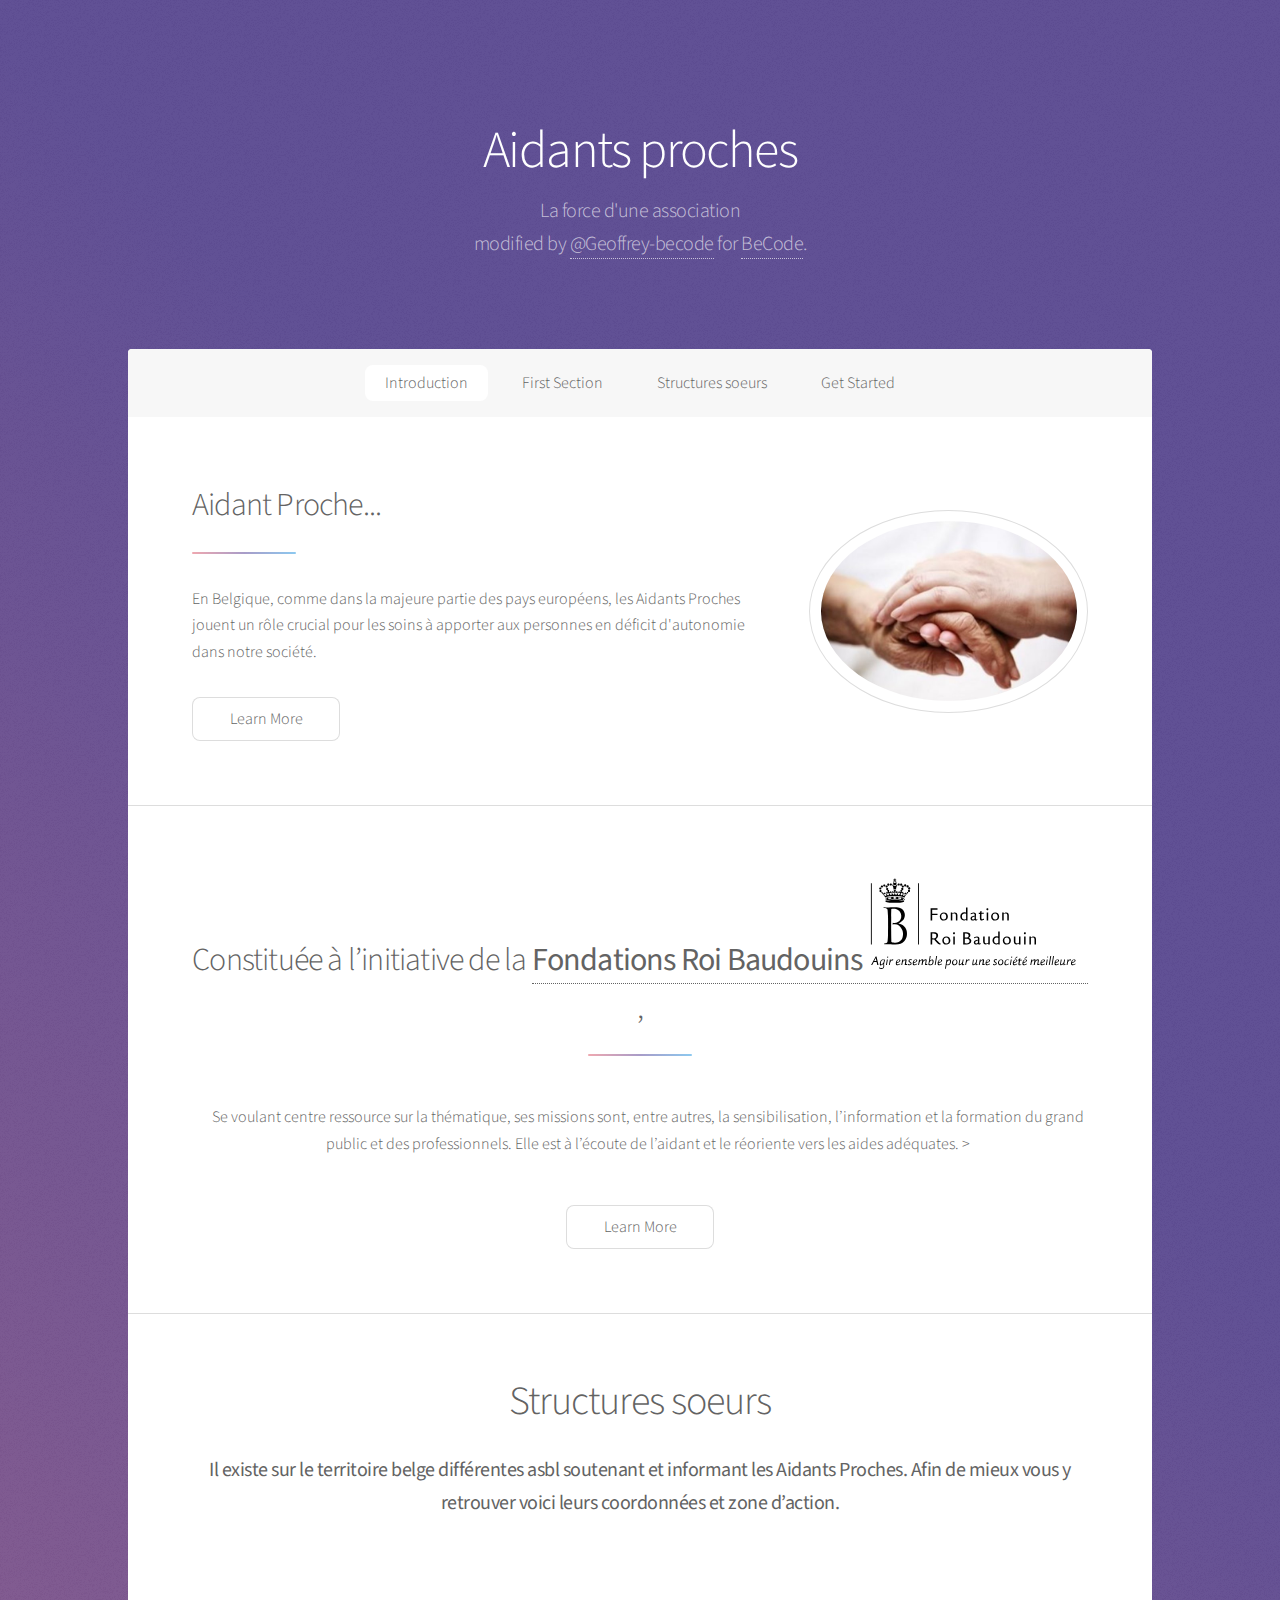
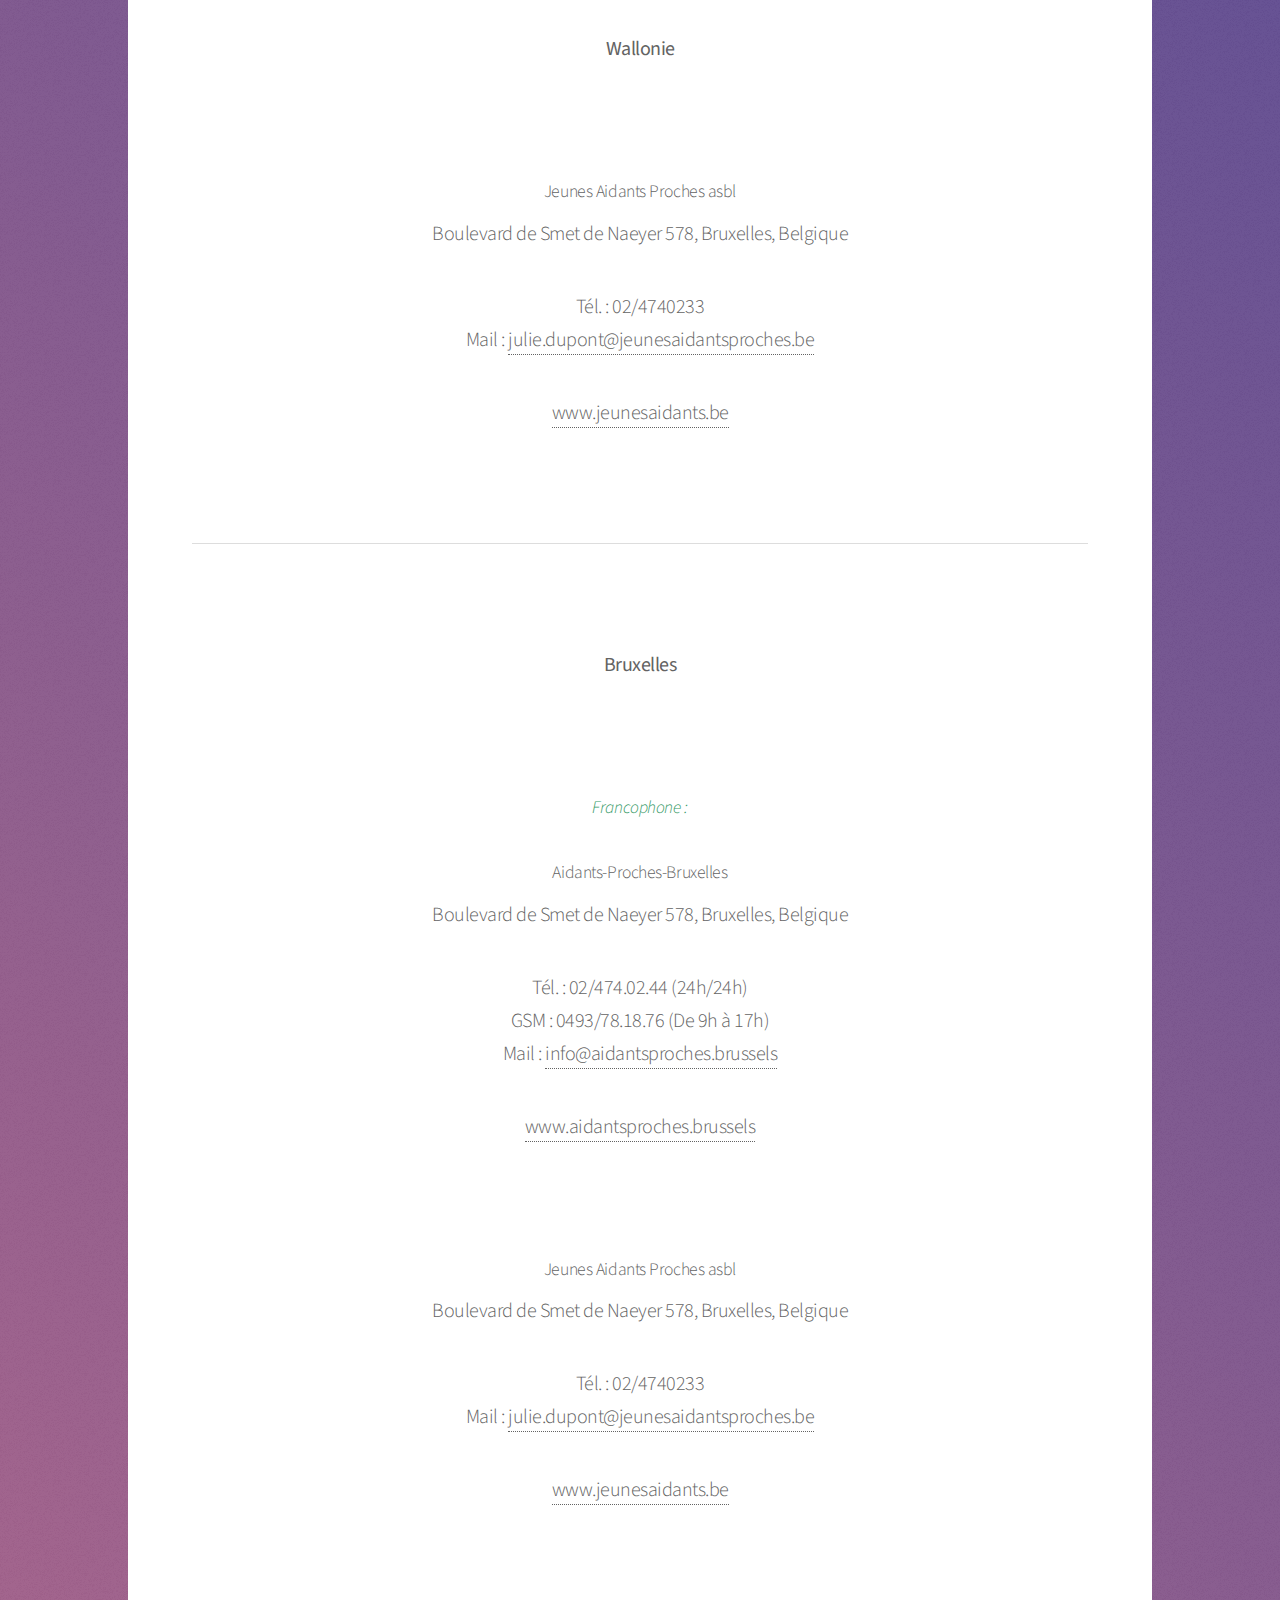
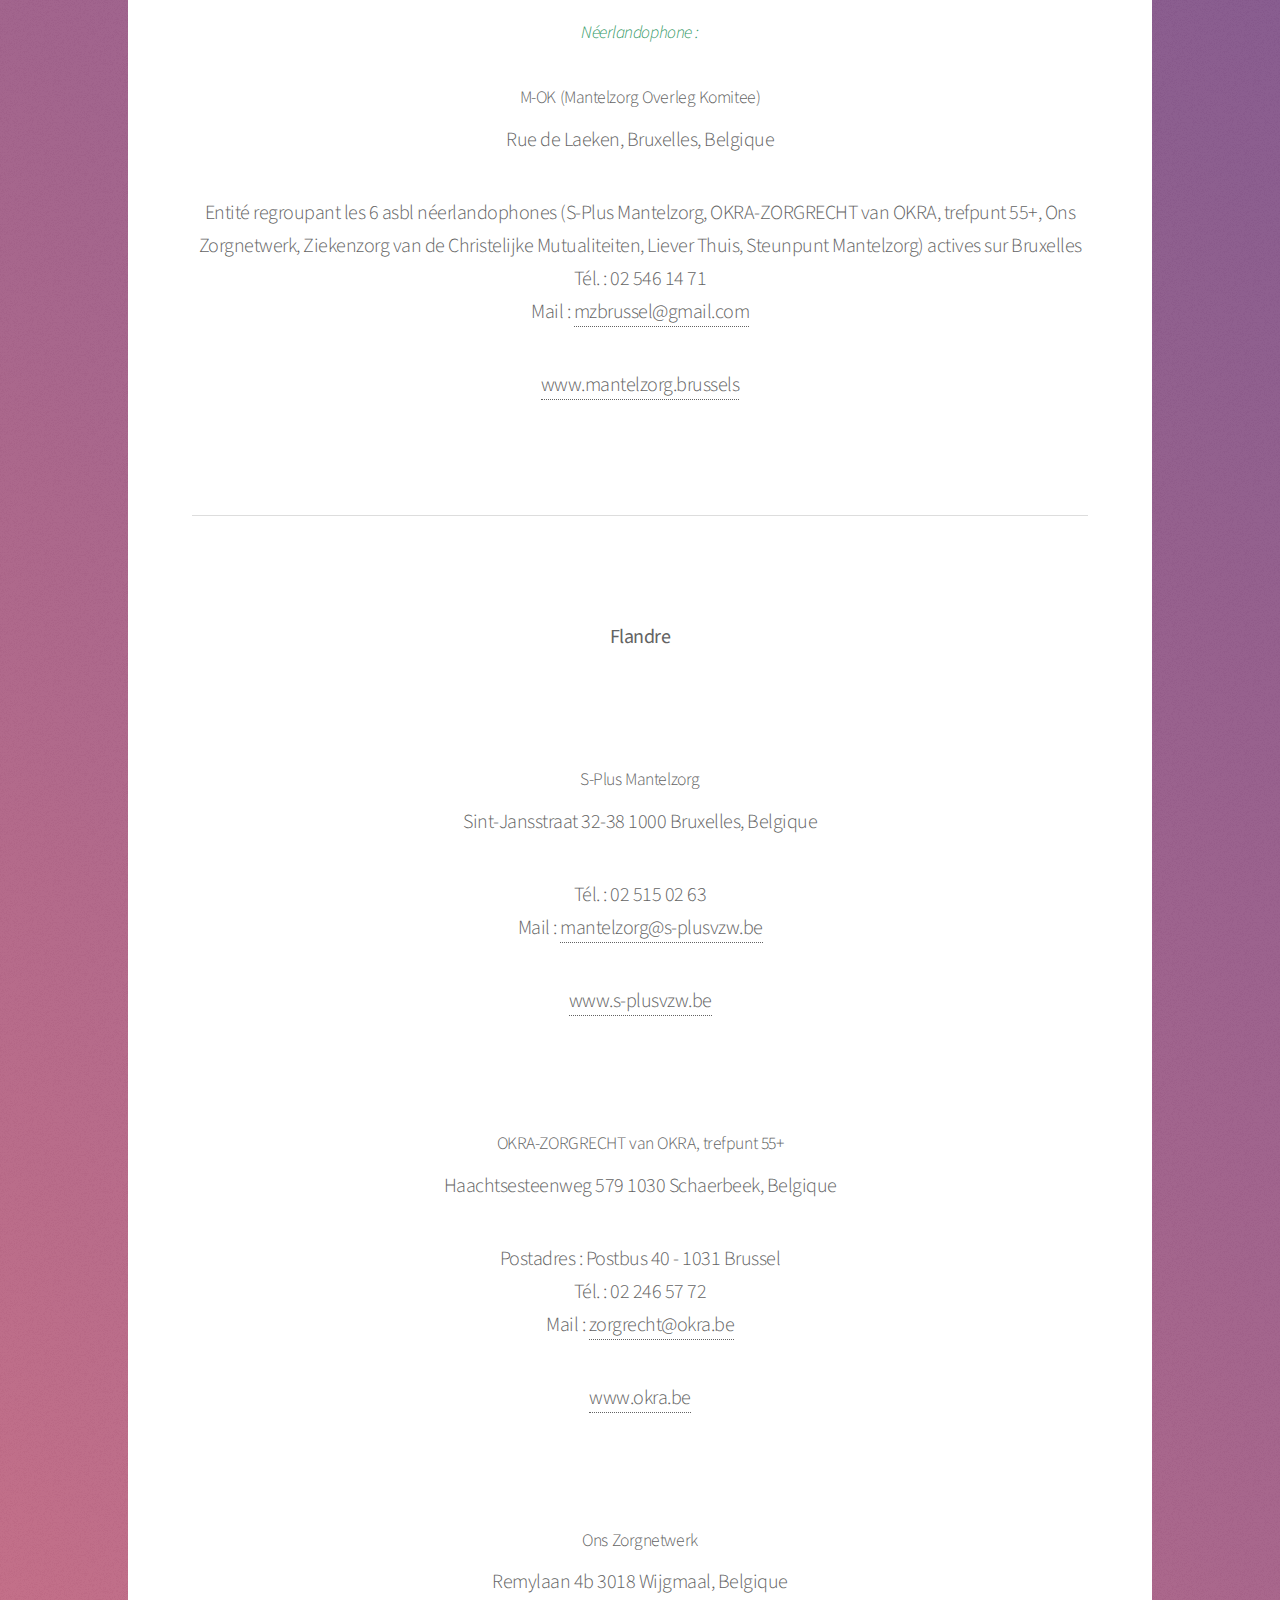
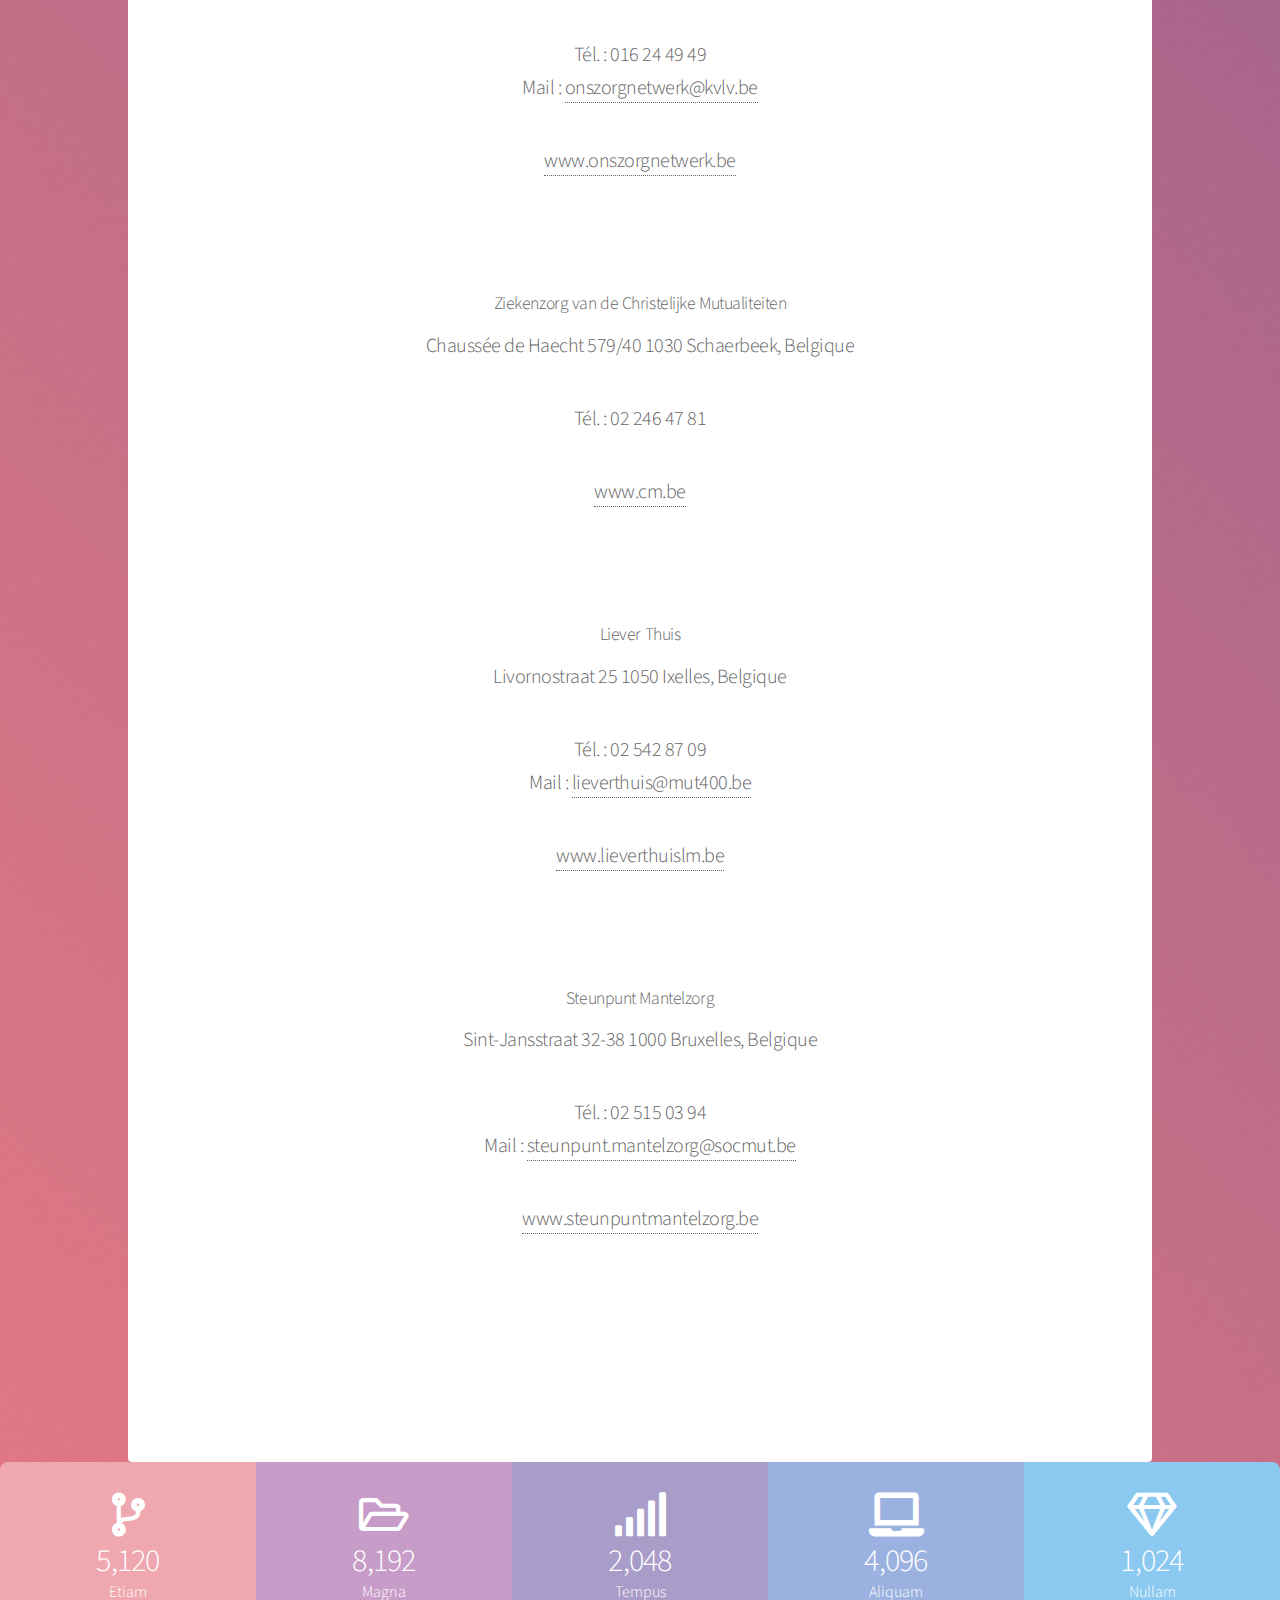
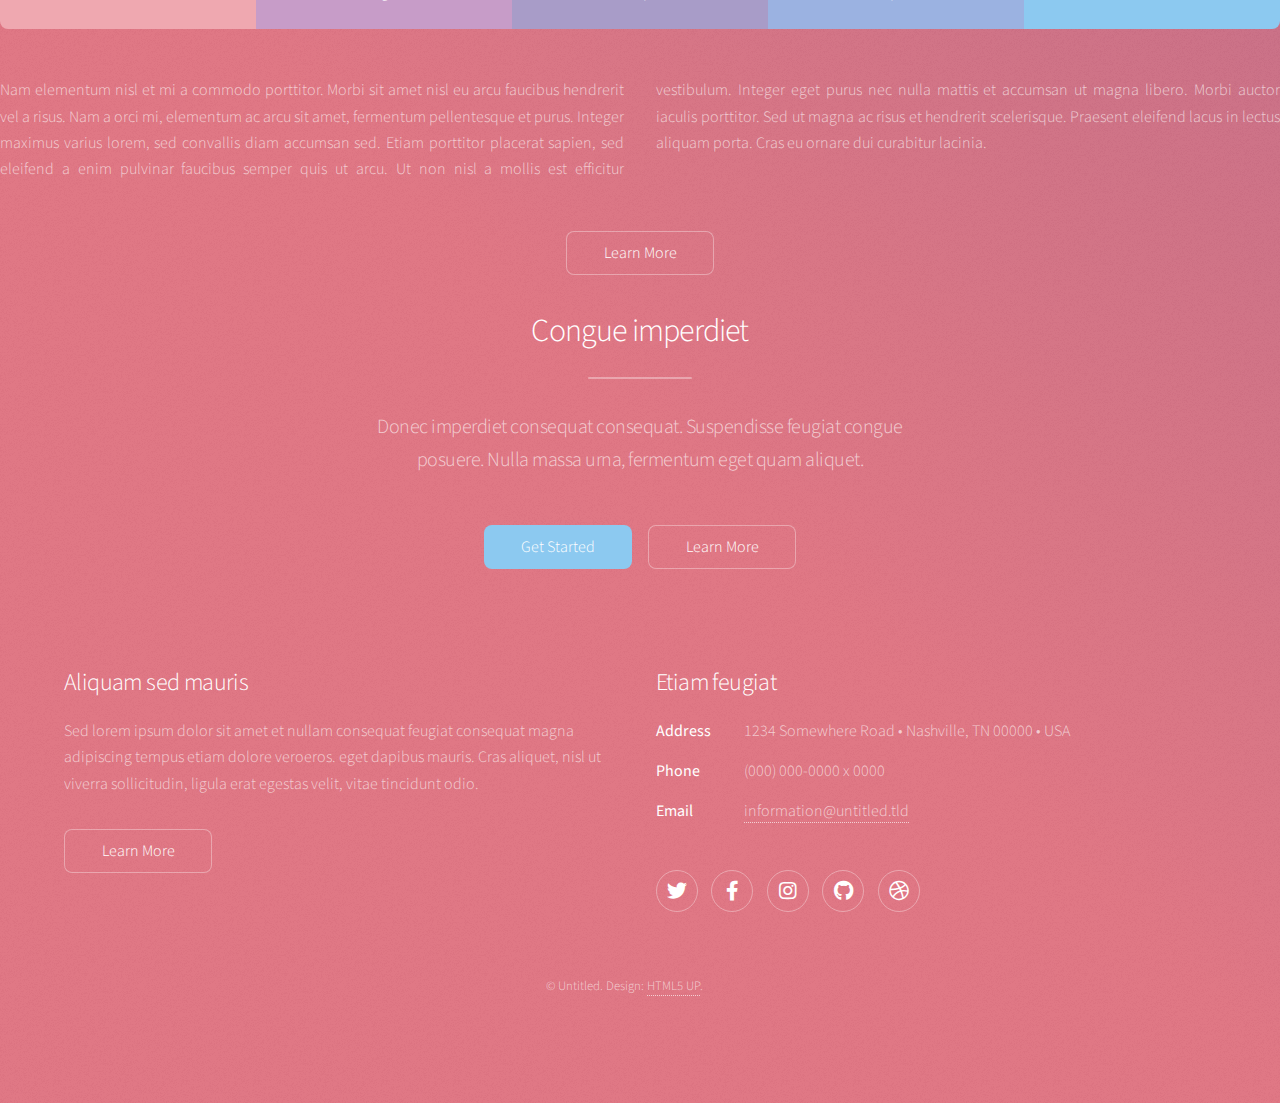
==== commit 04082566: "modification titre" ====
--- a/index.html
+++ b/index.html
@@ -78,7 +78,7 @@
 									<div class="textualcontent main">
 												<p><strong>Il existe sur le territoire belge diff&eacute;rentes asbl soutenant et informant les Aidants Proches. Afin de mieux vous y retrouver voici leurs coordonn&eacute;es et zone d&rsquo;action.</strong></p>
 									<p>&nbsp;</p>
-									<p><span style="text-decoration: underline; color: #ff6600; font-size: medium;"><strong>Wallonie</strong></span></p>
+									<p><span ><strong>Wallonie</strong></span></p>
 									<p>&nbsp;</p>
 									<h4>Jeunes Aidants Proches&nbsp;asbl</h4>
 									<p class="address">Boulevard de Smet de Naeyer 578, Bruxelles, Belgique</p>
@@ -87,7 +87,7 @@
 									<p class="infosuppl">&nbsp;</p>
 									<hr />
 									<p class="infosuppl">&nbsp;</p>
-									<p class="infosuppl"><span style="text-decoration: underline; color: #ff6600; font-size: medium;"><strong>Bruxelles</strong></span></p>
+									<p class="infosuppl"><span> <strong>Bruxelles</strong> </span></p>
 									<p class="infosuppl">&nbsp;</p>
 									<h4><em><span style="color: #339966;">Francophone&nbsp;:</span><br /><br /></em></h4>
 									<h4>Aidants-Proches-Bruxelles</h4>
@@ -108,7 +108,7 @@
 									<p class="infosuppl">&nbsp;</p>
 									<hr />
 									<p class="infosuppl">&nbsp;</p>
-									<p class="infosuppl"><span style="text-decoration: underline; color: #ff6600; font-size: medium;"><strong>Flandre</strong></span></p>
+									<p class="infosuppl"><span> <strong>Flandre</strong> </span></p>
 									<p class="infosuppl">&nbsp;</p>
 									<h4>S-Plus&nbsp;Mantelzorg</h4>
 									<p class="address">Sint-Jansstraat 32-38 1000 Bruxelles, Belgique</p>
